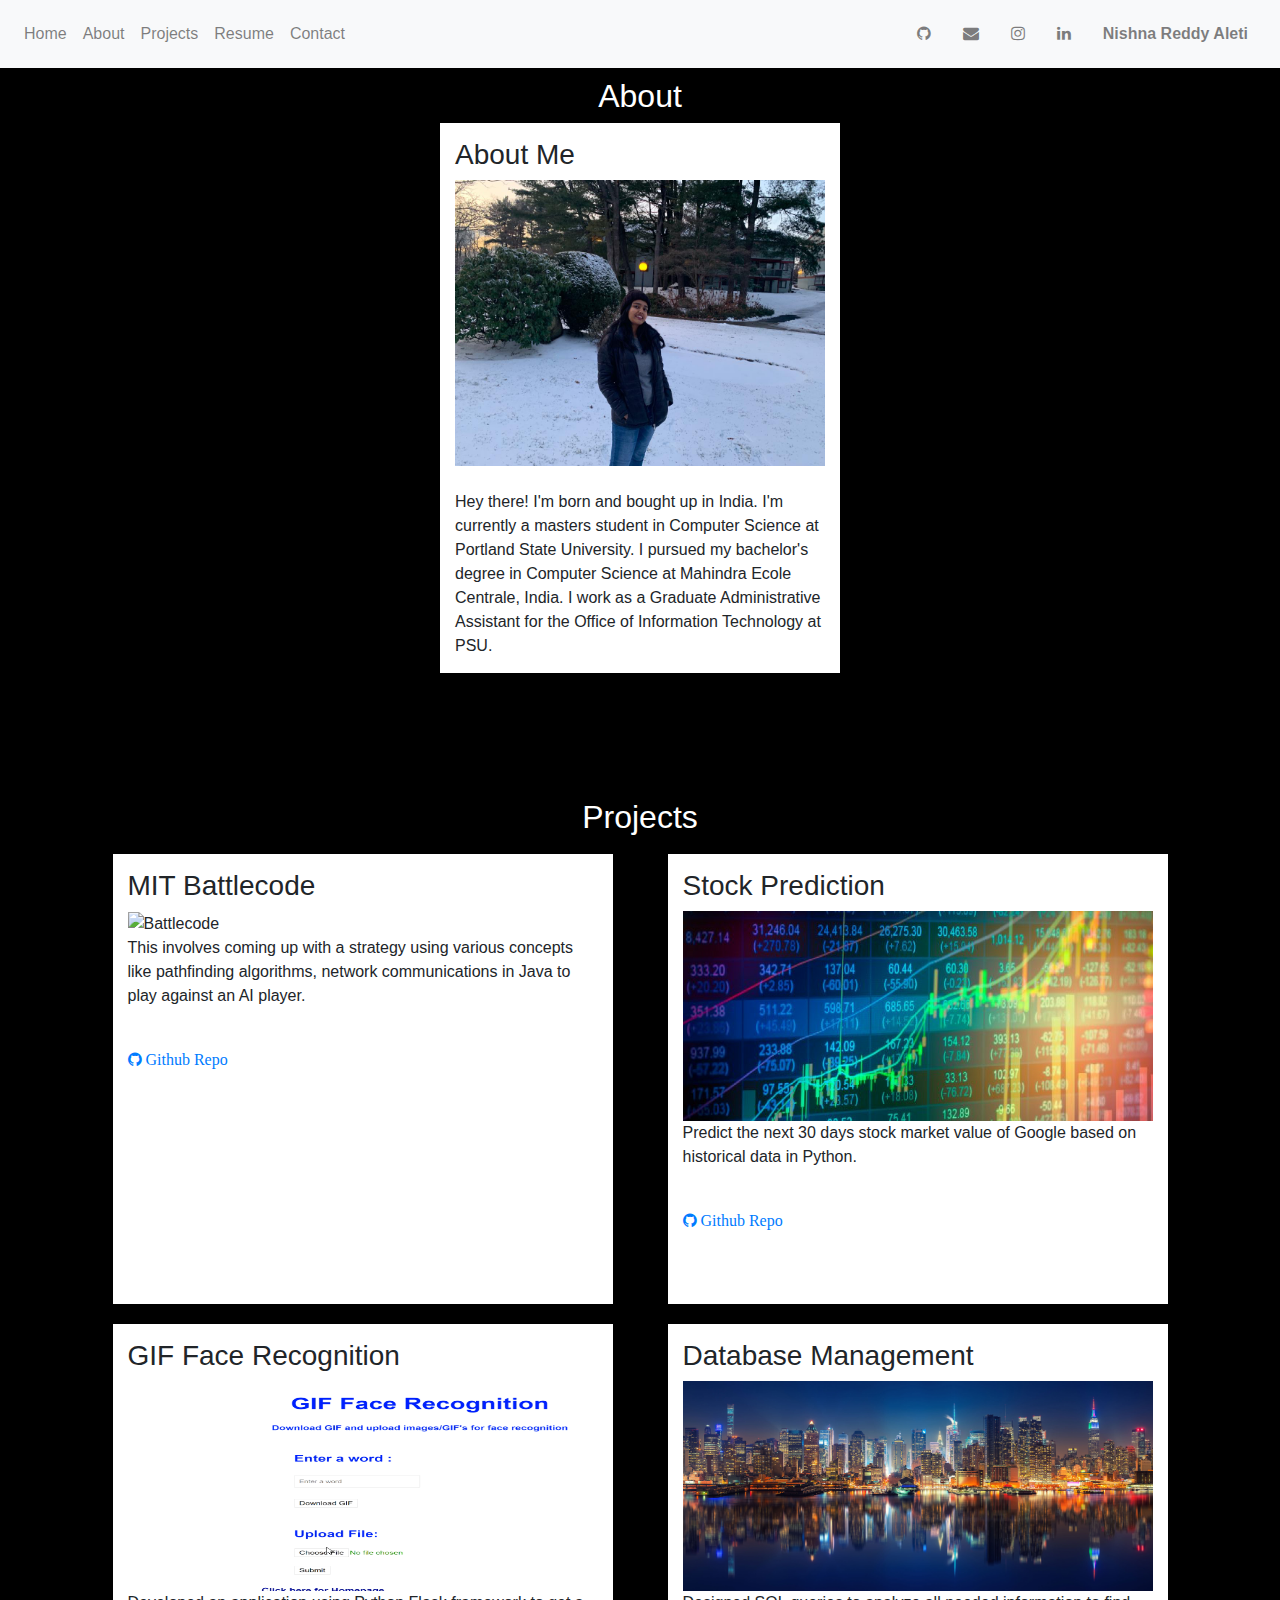
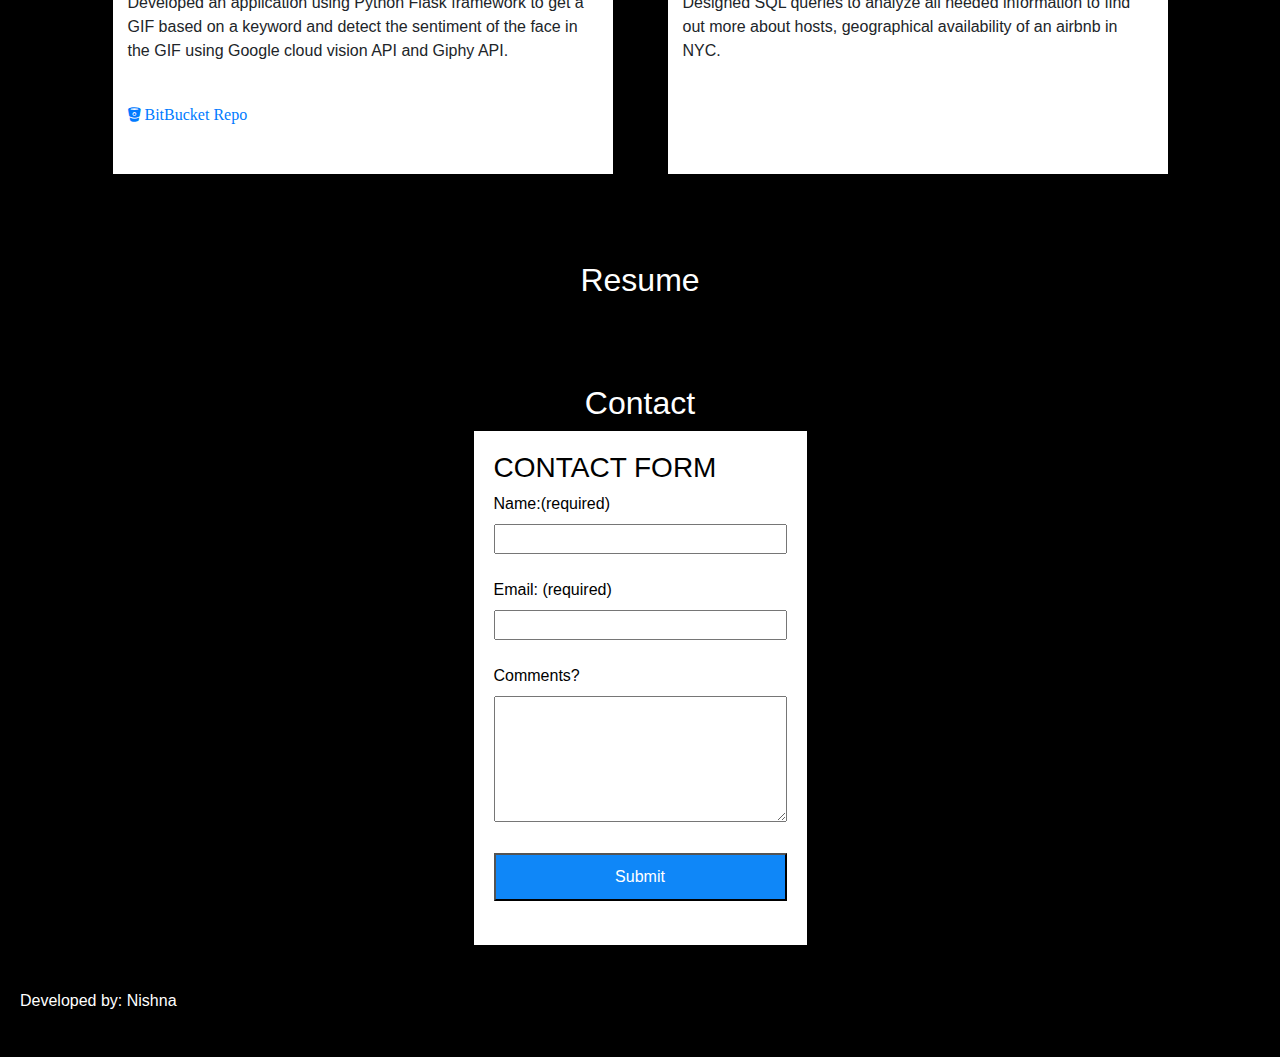
==== index.html @ 952e5ca3 "structuring the files" ====
<!DOCTYPE html>
<html lang="en">
  <head>
    <meta charset="UTF-8" />
    <meta name="viewport" content="width=device-width, initial-scale=1.0" />
    <meta http-equiv="X-UA-Compatible" content="ie=edge" />
    <link
      rel="stylesheet"
      type="text/css"
      href="https://cdnjs.cloudflare.com/ajax/libs/twitter-bootstrap/4.4.1/css/bootstrap.min.css"
    />
    <title>Portfolio</title>
    <link rel="stylesheet" href="portfolio.css" />
    <link rel="stylesheet" href="https://maxcdn.bootstrapcdn.com/font-awesome/4.7.0/css/font-awesome.min.css">
  </head>
    <body id='home'>
        <!-- <header>
            
            <ul>
            <li class='navbar-text'>Nishna Reddy Aleti</li>
            <li class='nav-item'><a href="#home">Home</a></li>
            <li class='nav-item'><a href="#about-title">About</a></li>
            <li class='nav-item'><a href="#projects-title">Projects</a></li>
            <li class='nav-item'><a href="#contact-form-title">Contact</a></li>
            </ul>
            <ul class="navbar-nav nav-flex-icons">
                <li class="nav-item">
                    <a class="nav-link px-2" href="mailto:aleti@pdx.edu">
                        <span class="fa fa-envelope"></span>
                    </a>
                </li>
            </ul>
        </header> -->
        <nav class="navbar fixed-top navbar-expand-sm navbar-light bg-light">
            <ul class="navbar-nav mr-auto">
                <li class="nav-item">
                <a class="nav-link" href="#home">Home</a>
                </li>
                <li class="nav-item">
                <a class="nav-link" href="#about-title">About</a>
                </li>
                <li class="nav-item">
                <a class="nav-link" href="#projects-title">Projects</a>
                </li> 
                <li class="nav-item">
                <a class="nav-link" href="#resume">Resume</a>
                </li> 
                <li class="nav-item">
                <a class="nav-link" href="#contact-form-title">Contact</a>
                </li> 
            </ul>
            <ul class="navbar-nav nav-flex-icons">
                <li class="nav-item">
                    <a class="nav-link px-3" href="https://github.com/nishnareddy1/">
                        <span class="fa fa-github"></span>
                    </a>
                </li>
            </ul>
            <ul class="navbar-nav nav-flex-icons">
                <li class="nav-item">
                    <a class="nav-link px-3" href="mailto:aleti@pdx.edu">
                        <span class="fa fa-envelope"></span>
                    </a>
                </li>
            </ul>
            <ul class="navbar-nav nav-flex-icons">
                <li class="nav-item">
                    <a class="nav-link px-3" href="https://instagram.com/nishna.reddy">
                        <span class="fa fa-instagram"></span>
                    </a>
                </li>
            </ul>
            <ul class="navbar-nav nav-flex-icons">
                <li class="nav-item">
                    <a class="nav-link px-3" href="https://www.linkedin.com/in/nishna-reddy/">
                        <span class="fa fa-linkedin"></span>
                    </a>
                </li>
            </ul>
            <span class="navbar-text">Nishna Reddy Aleti</span> 
        </nav>
        <h2 id='about-title'><br><br>About</h2>
        <section class='container' id='about'>        
            <div class='aboutme'>
                <h3>About Me</h3>
                <img src='images/nishna pic.jpeg' alt='Me'><br><br>
              <p>Hey there! I'm born and bought up in India. I'm currently a masters student in Computer Science at Portland State University. I pursued my bachelor's degree in Computer Science at Mahindra Ecole Centrale, India. I work as a Graduate Administrative Assistant for the Office of Information Technology at PSU.</p>
            </div> 
        </section>
        <br><br>
    <h2 id='projects-title'><br><br>Projects</h2>
    <section class='container' id='projects'>
      <div class='project-item'>
        <h3 id='project-item-title'>MIT Battlecode</h3>
        <img src="images/battlecode.PNG" alt='Battlecode'><br>
        <p id='project-item-text'> 
          This involves coming up with a strategy using various concepts like pathfinding algorithms, network communications in Java to play against an AI player.
        </p> 
        <br>
        <a class='fa fa-github' href="https://github.com/nishnareddy1/cs554_battle_code"> Github Repo</a>
        
        
      </div>
      <div class='project-item'>
        <h3 id='project-item-title'>Stock Prediction</h3>
        <img src="images/stockPrediction.png" alt='stock Prediction'><br>
        <p id='project-item-text'>
          Predict the next 30 days stock market value of Google based on historical data in Python.
        </p><br>
        <a class='fa fa-github' href="https://github.com/nishnareddy1/stock_prediction"> Github Repo</a>
      </div>
      <div class='project-item'>
        <h3 id='project-item-title'>GIF Face Recognition</h3>
        <img src="images/gif-facerecognition.PNG" alt='GIF Face Recognition app'><br>
        <p id='project-item-text'>
            Developed an application using Python Flask framework to get a GIF based on a keyword and detect the sentiment of the face in the GIF using Google cloud vision API and Giphy API.
        </p>
        <br>
        <a class='fa fa-bitbucket' href="https://bitbucket.org/aleti/cs430-nishna-aleti/src/master/final/"> BitBucket Repo</a>
      </div>
        
      <div class='project-item'> 
        <h3 id='project-item-title'>Database Management </h3> 
        <img src="images/databaseManagement.jpg" alt='photo of NYC'><br>  
        <p id='project-item-text'>
          Designed SQL queries to analyze all needed information to find out more about hosts, geographical availability of an airbnb in NYC.
        </p>
        </div>
    </section>
    <h2 id='resume-title'><br><br>Resume</h2>
    <section class='container' id='resume'>

    </section>
    <h2 id='contact-form-title'><br><br>Contact</h2>
    <section class="container" id="Contact">
      <form>
        <h3>CONTACT FORM</h3>
        <label for='text'>Name:<span>(required)</span></label><br>
        <input type='text' id='name' name='name' required/><br><br>
        <label for='email'>Email: <span>(required)</span></label><br>
        <input type='email' id='email' name='email' required/><br></br>
        <label for='text'>Comments?</label><br>
        <textarea type='text' id='comments' name='comments' cols="30" rows="5"></textarea><br><br>
        <input type='submit' value='Submit' /><br><br>
        
    </form>
    </section>
    <footer><br>
      Developed by: Nishna
    </footer><br>
    </body>
</html>
---- portfolio.css ----
body{
    /* background-image: url(background.jpg);
    background-position: center center;
    background-attachment: fixed;
    background-size: cover; */
    background-color: black;
    margin:0; 
    font-family: 'Gill Sans', 'Gill Sans MT', Calibri, 'Trebuchet MS', sans-serif;
}
li a {
    display: block;
    color: black;
    text-align: center;
    text-decoration: none;
  }
  
li a:hover{
    color: black;
    font-weight: bolder;
  }
li a:active{
    color:black;
    font-weight: bolder;
  }
/* 
.nav-item {
    float: right;
  }
  
*/
.navbar-text{
    padding: 14px 16px;
    font-weight: bolder;
    color:black;
} 
.container{
    display: flex;
    justify-content: space-around;
    flex-wrap: wrap;
}
.aboutme{
    width: 400px;
    height:550px;
    padding: 15px;
    background-color: white;
}
.project-item {
    width: 500px;
    height: 450px;
    margin: 10px;
    background-color: white;
    padding:15px;
}
.project-item img{
    height: 50%;
    width:100%;
}
.aboutme img{
    height: 55%;
    width:100%;
}

h2{
    color: white;
    text-align: center;
}
footer{
    color:white;
    padding: 20px;
}
form{
    background-color: white;
    color: black;
    padding: 20px;
    width: 30%;
    margin: 0 auto;
    text-align: left;
  }
form input[type=submit] {
    background-color: rgb(15, 135, 248);
    color: white;
    width: 100%;
    padding: 10px;
  }
  form input[type=submit]:hover{
    background-color:rgb(24, 104, 209);
    color: white;
  }
  form input[type="text"]{
    width: 100%;
    padding:1px;
  }
  form input[type="email"]{
    width: 100%;
    padding:1px;
  }
  form textarea{
    width: 100%;
  }
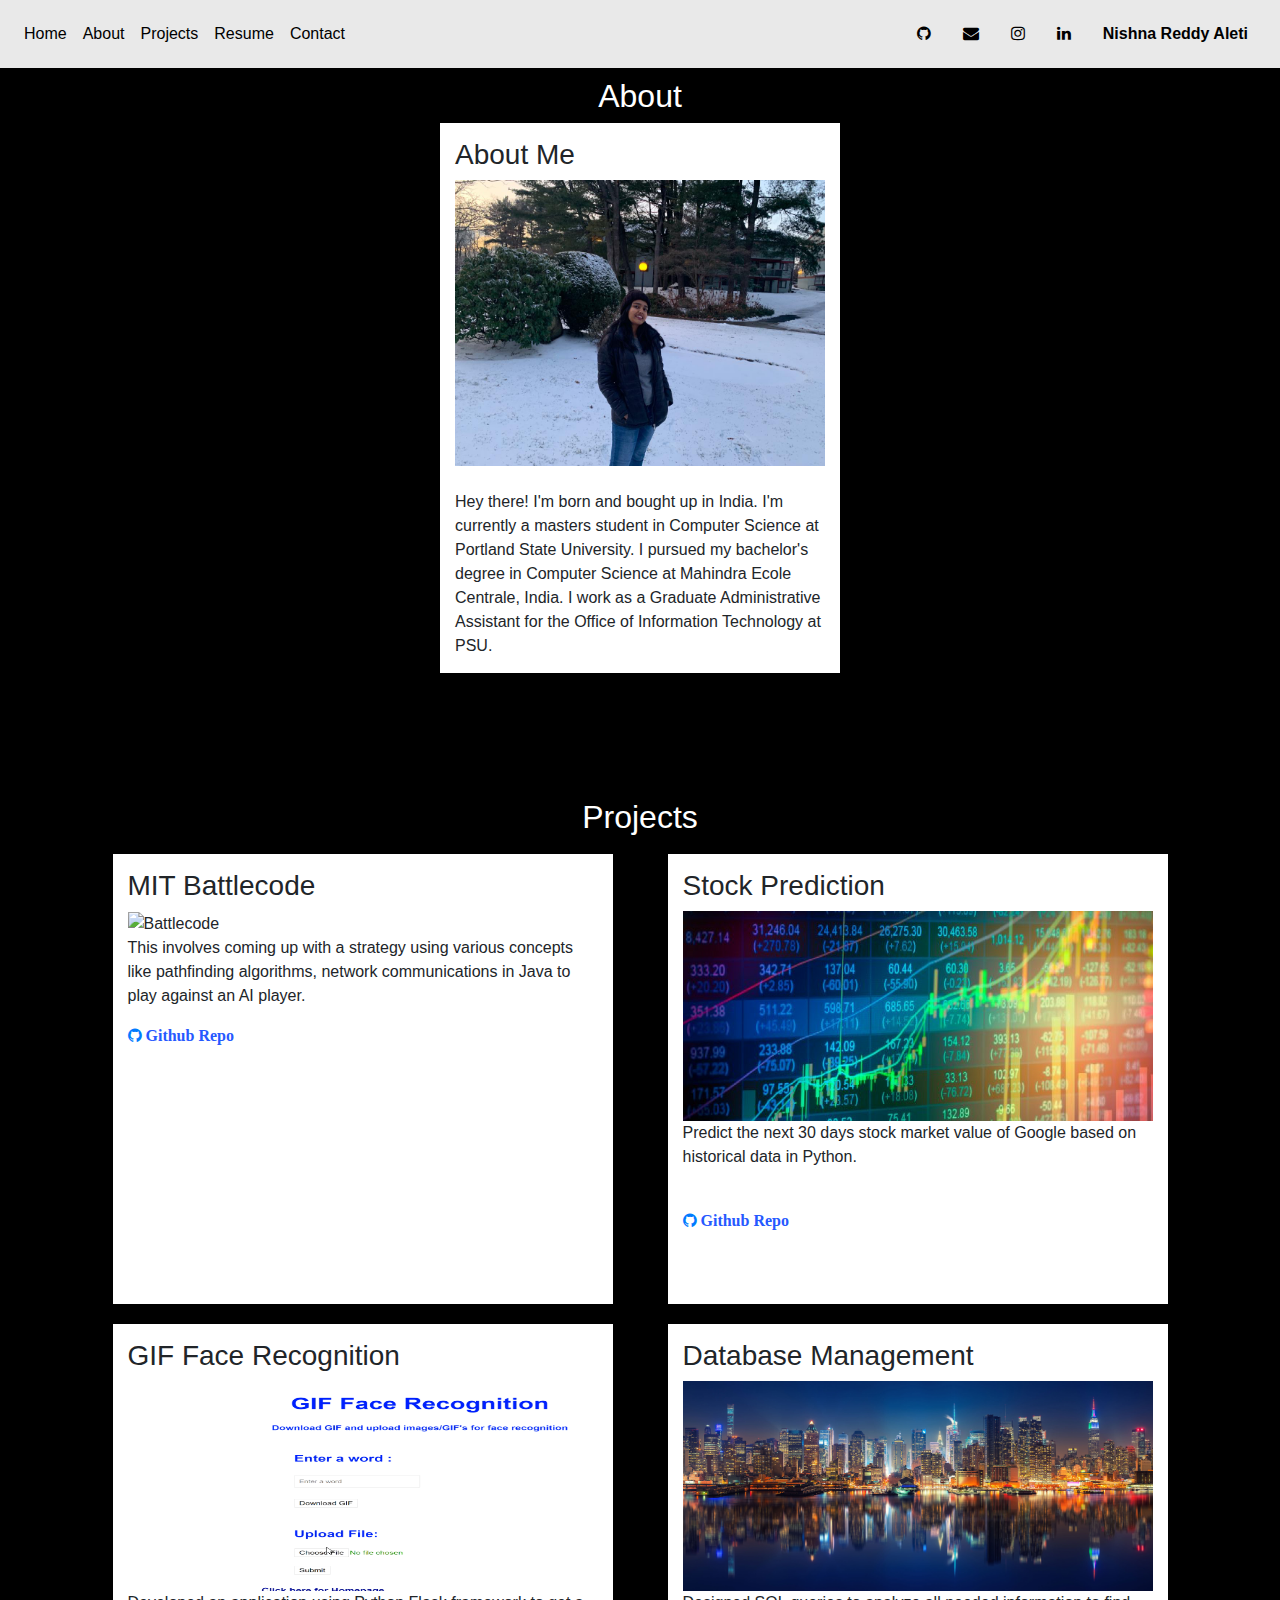
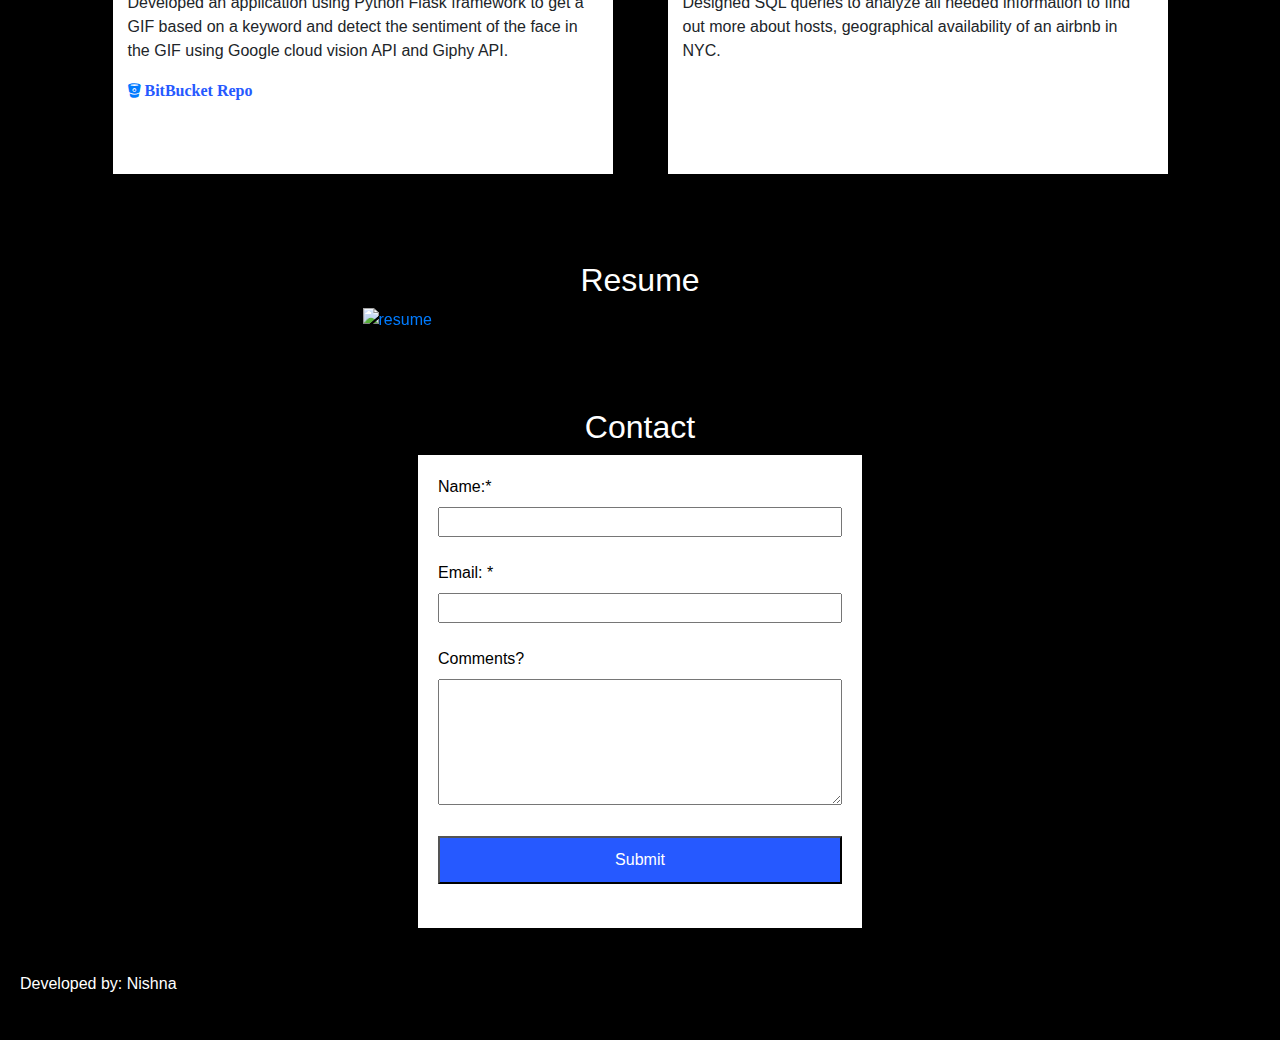
==== commit 1b54e6ba: "final changes" ====
--- a/index.html
+++ b/index.html
@@ -14,24 +14,7 @@
     <link rel="stylesheet" href="https://maxcdn.bootstrapcdn.com/font-awesome/4.7.0/css/font-awesome.min.css">
   </head>
     <body id='home'>
-        <!-- <header>
-            
-            <ul>
-            <li class='navbar-text'>Nishna Reddy Aleti</li>
-            <li class='nav-item'><a href="#home">Home</a></li>
-            <li class='nav-item'><a href="#about-title">About</a></li>
-            <li class='nav-item'><a href="#projects-title">Projects</a></li>
-            <li class='nav-item'><a href="#contact-form-title">Contact</a></li>
-            </ul>
-            <ul class="navbar-nav nav-flex-icons">
-                <li class="nav-item">
-                    <a class="nav-link px-2" href="mailto:aleti@pdx.edu">
-                        <span class="fa fa-envelope"></span>
-                    </a>
-                </li>
-            </ul>
-        </header> -->
-        <nav class="navbar fixed-top navbar-expand-sm navbar-light bg-light">
+        <nav class="navbar fixed-top navbar-expand-sm">
             <ul class="navbar-nav mr-auto">
                 <li class="nav-item">
                 <a class="nav-link" href="#home">Home</a>
@@ -43,7 +26,7 @@
                 <a class="nav-link" href="#projects-title">Projects</a>
                 </li> 
                 <li class="nav-item">
-                <a class="nav-link" href="#resume">Resume</a>
+                <a class="nav-link" href="#resume-title">Resume</a>
                 </li> 
                 <li class="nav-item">
                 <a class="nav-link" href="#contact-form-title">Contact</a>
@@ -51,28 +34,28 @@
             </ul>
             <ul class="navbar-nav nav-flex-icons">
                 <li class="nav-item">
-                    <a class="nav-link px-3" href="https://github.com/nishnareddy1/">
+                    <a class="nav-link px-3" href="https://github.com/nishnareddy1/" target="_blank" rel="noopener" aria-label="link to nishna's github account">
                         <span class="fa fa-github"></span>
                     </a>
                 </li>
             </ul>
             <ul class="navbar-nav nav-flex-icons">
                 <li class="nav-item">
-                    <a class="nav-link px-3" href="mailto:aleti@pdx.edu">
+                    <a class="nav-link px-3" href="mailto:aleti@pdx.edu" target="_blank" rel="noopener" aria-label="link to mail nishna">
                         <span class="fa fa-envelope"></span>
                     </a>
                 </li>
             </ul>
             <ul class="navbar-nav nav-flex-icons">
                 <li class="nav-item">
-                    <a class="nav-link px-3" href="https://instagram.com/nishna.reddy">
+                    <a class="nav-link px-3" href="https://instagram.com/nishna.reddy" target="_blank" rel="noopener" aria-label="link to nishna's instagram account">
                         <span class="fa fa-instagram"></span>
                     </a>
                 </li>
             </ul>
             <ul class="navbar-nav nav-flex-icons">
                 <li class="nav-item">
-                    <a class="nav-link px-3" href="https://www.linkedin.com/in/nishna-reddy/">
+                    <a class="nav-link px-3" href="https://www.linkedin.com/in/nishna-reddy/" target="_blank" rel="noopener" aria-label="link to nishna's linkedin account">  
                         <span class="fa fa-linkedin"></span>
                     </a>
                 </li>
@@ -91,58 +74,60 @@
     <h2 id='projects-title'><br><br>Projects</h2>
     <section class='container' id='projects'>
       <div class='project-item'>
-        <h3 id='project-item-title'>MIT Battlecode</h3>
+        <h3 id='project-item-1'>MIT Battlecode</h3>
         <img src="images/battlecode.PNG" alt='Battlecode'><br>
-        <p id='project-item-text'> 
+        <p> 
           This involves coming up with a strategy using various concepts like pathfinding algorithms, network communications in Java to play against an AI player.
         </p> 
-        <br>
-        <a class='fa fa-github' href="https://github.com/nishnareddy1/cs554_battle_code"> Github Repo</a>
-        
-        
+          <a class='fa fa-github' href="https://github.com/nishnareddy1/cs554_battle_code" target="_blank" rel="noopener"><span class='repo-link'> Github Repo</span></a>
       </div>
       <div class='project-item'>
-        <h3 id='project-item-title'>Stock Prediction</h3>
+        <h3 id='project-item-2'>Stock Prediction</h3>
         <img src="images/stockPrediction.png" alt='stock Prediction'><br>
-        <p id='project-item-text'>
+        <p>
           Predict the next 30 days stock market value of Google based on historical data in Python.
         </p><br>
-        <a class='fa fa-github' href="https://github.com/nishnareddy1/stock_prediction"> Github Repo</a>
+        <a class='fa fa-github' href="https://github.com/nishnareddy1/stock_prediction" target="_blank" rel="noopener"><span class='repo-link'> Github Repo</span></a>
       </div>
       <div class='project-item'>
-        <h3 id='project-item-title'>GIF Face Recognition</h3>
+        <h3 id='project-item-3'>GIF Face Recognition</h3>
         <img src="images/gif-facerecognition.PNG" alt='GIF Face Recognition app'><br>
-        <p id='project-item-text'>
+        <p>
             Developed an application using Python Flask framework to get a GIF based on a keyword and detect the sentiment of the face in the GIF using Google cloud vision API and Giphy API.
         </p>
-        <br>
-        <a class='fa fa-bitbucket' href="https://bitbucket.org/aleti/cs430-nishna-aleti/src/master/final/"> BitBucket Repo</a>
+        <a class='fa fa-bitbucket' href="https://bitbucket.org/aleti/cs430-nishna-aleti/src/master/final/" target="_blank" rel="noopener"><span class='repo-link'> BitBucket Repo</span></a>
       </div>
+      
         
       <div class='project-item'> 
-        <h3 id='project-item-title'>Database Management </h3> 
+        <h3 id='project-item-4'>Database Management </h3> 
         <img src="images/databaseManagement.jpg" alt='photo of NYC'><br>  
-        <p id='project-item-text'>
+        <p>
           Designed SQL queries to analyze all needed information to find out more about hosts, geographical availability of an airbnb in NYC.
         </p>
         </div>
     </section>
     <h2 id='resume-title'><br><br>Resume</h2>
     <section class='container' id='resume'>
-
+      <div class='resume'>
+      <a href="resumepdf.pdf" target="_blank">
+        <img class='img' src='images/resume.PNG' alt='resume'>
+        <div class='overlay'>
+          <div class="view-text">Click to view</div>
+        </div>
+      </a>
+    </div>
     </section>
     <h2 id='contact-form-title'><br><br>Contact</h2>
     <section class="container" id="Contact">
       <form>
-        <h3>CONTACT FORM</h3>
-        <label for='text'>Name:<span>(required)</span></label><br>
+        <label for='name'>Name:<span>*</span></label><br>
         <input type='text' id='name' name='name' required/><br><br>
-        <label for='email'>Email: <span>(required)</span></label><br>
+        <label for='email'>Email: <span>*</span></label><br>
         <input type='email' id='email' name='email' required/><br></br>
-        <label for='text'>Comments?</label><br>
+        <label for='comments'>Comments?</label><br>
         <textarea type='text' id='comments' name='comments' cols="30" rows="5"></textarea><br><br>
-        <input type='submit' value='Submit' /><br><br>
-        
+        <input type='submit' value='Submit' /><br><br>     
     </form>
     </section>
     <footer><br>
--- a/portfolio.css
+++ b/portfolio.css
@@ -1,99 +1,128 @@
 body{
-    /* background-image: url(background.jpg);
-    background-position: center center;
-    background-attachment: fixed;
-    background-size: cover; */
-    background-color: black;
-    margin:0; 
-    font-family: 'Gill Sans', 'Gill Sans MT', Calibri, 'Trebuchet MS', sans-serif;
+  background-color: black;
+  margin:0; 
+  font-family: 'Gill Sans', 'Gill Sans MT', Calibri, 'Trebuchet MS', sans-serif;
 }
 li a {
-    display: block;
-    color: black;
-    text-align: center;
-    text-decoration: none;
-  }
-  
+  display: block;
+  color: black;
+  text-align: center;
+  text-decoration: none;
+} 
 li a:hover{
-    color: black;
-    font-weight: bolder;
-  }
+  color: black;
+  font-weight: bolder;
+}
 li a:active{
-    color:black;
-    font-weight: bolder;
-  }
-/* 
-.nav-item {
-    float: right;
-  }
-  
-*/
+  color:black;
+  font-weight: bolder;
+}
+.navbar{
+  background-color: rgb(233, 233, 233);
+}
 .navbar-text{
-    padding: 14px 16px;
-    font-weight: bolder;
-    color:black;
+  padding: 14px 16px;
+  font-weight: bolder;
+  color:black;
 } 
 .container{
-    display: flex;
-    justify-content: space-around;
-    flex-wrap: wrap;
+  display: flex;
+  justify-content: space-around;
+  flex-wrap: wrap;
 }
 .aboutme{
-    width: 400px;
-    height:550px;
-    padding: 15px;
-    background-color: white;
+  width: 400px;
+  height:550px;
+  padding: 15px;
+  background-color: white;
 }
 .project-item {
-    width: 500px;
-    height: 450px;
-    margin: 10px;
-    background-color: white;
-    padding:15px;
+  width: 500px;
+  height: 450px;
+  margin: 10px;
+  background-color: white;
+  padding:15px;
+}
+.img {
+  opacity: 1;
+  display: block;
+  width: 100%;
+  height: auto;
+  transition: .5s ease;
+  backface-visibility: hidden;
+}
+.resume {
+  position: relative;
+  width: 50%;
+}
+.overlay {
+  transition: .5s ease;
+  opacity: 0;
+  position: absolute;
+  top: 50%;
+  left: 50%;
+  transform: translate(-50%, -50%);
+  -ms-transform: translate(-50%, -50%)
+}
+.resume:hover .image {
+  opacity: 0.3;
+}
+.resume:hover .overlay {
+  opacity: 1;
+}
+.view-text {
+  background-color: rgb(38, 89, 255);
+  color: white;
+  font-size: 16px;
+  padding: 16px 32px;
 }
 .project-item img{
-    height: 50%;
-    width:100%;
+  height: 50%;
+  width:100%;
 }
 .aboutme img{
-    height: 55%;
-    width:100%;
+  height: 55%;
+  width:100%;
 }
 
 h2{
-    color: white;
-    text-align: center;
+  color: white;
+  text-align: center;
 }
 footer{
-    color:white;
-    padding: 20px;
+  color:white;
+  padding: 20px;
 }
 form{
-    background-color: white;
-    color: black;
-    padding: 20px;
-    width: 30%;
-    margin: 0 auto;
-    text-align: left;
-  }
+  background-color: white;
+  color: black;
+  padding: 20px;
+  width: 40%;
+  margin: 0 auto;
+  text-align: left;
+}
 form input[type=submit] {
-    background-color: rgb(15, 135, 248);
+    background-color: rgb(38, 89, 255);
     color: white;
     width: 100%;
     padding: 10px;
-  }
-  form input[type=submit]:hover{
-    background-color:rgb(24, 104, 209);
-    color: white;
-  }
-  form input[type="text"]{
-    width: 100%;
-    padding:1px;
-  }
-  form input[type="email"]{
-    width: 100%;
-    padding:1px;
-  }
+}
+form input[type=submit]:hover{
+  background-color:rgb(0, 52, 119);
+  color: white;
+}
+form input[type="text"]{
+  width: 100%;
+  padding:1px;
+}
+form input[type="email"]{
+  width: 100%;
+  padding:1px;
+}
   form textarea{
-    width: 100%;
-  }+  width: 100%;
+}
+.repo-link {
+  color: rgb(38, 89, 255);
+  font-weight: bold;
+}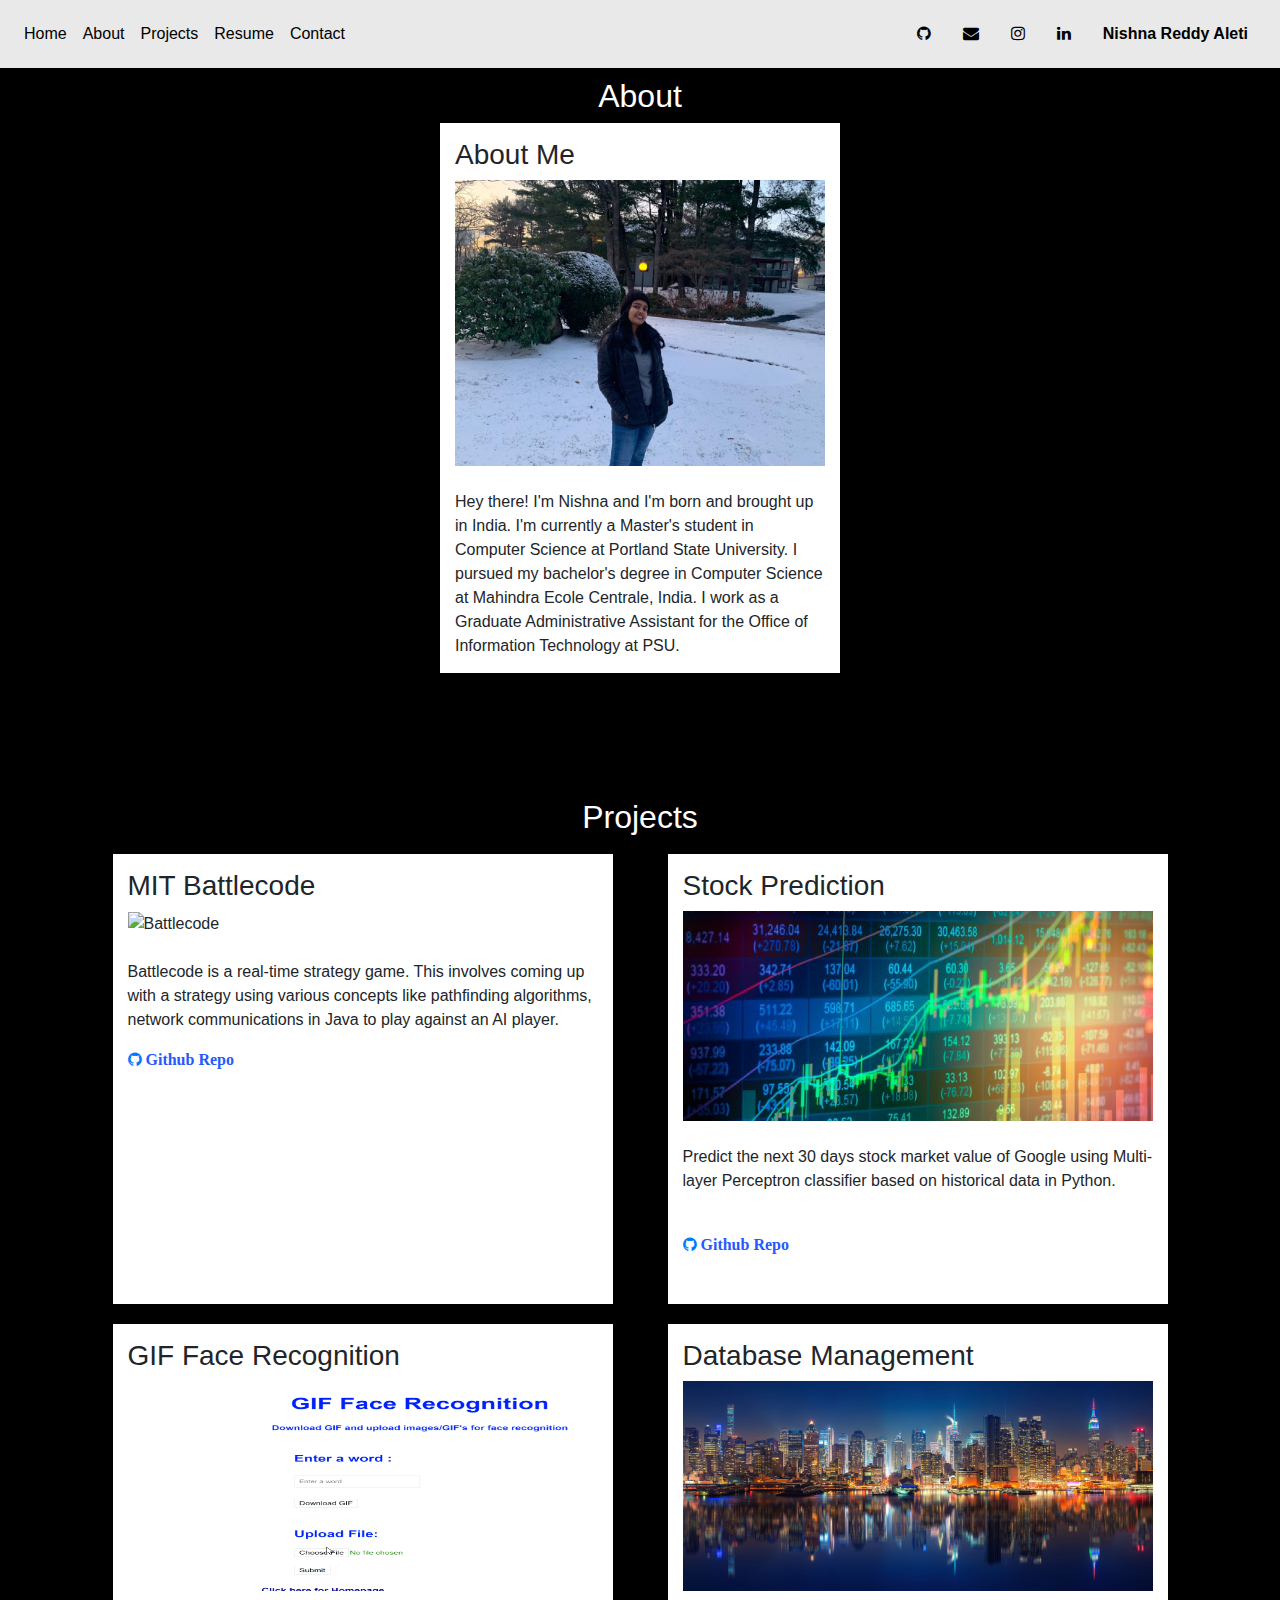
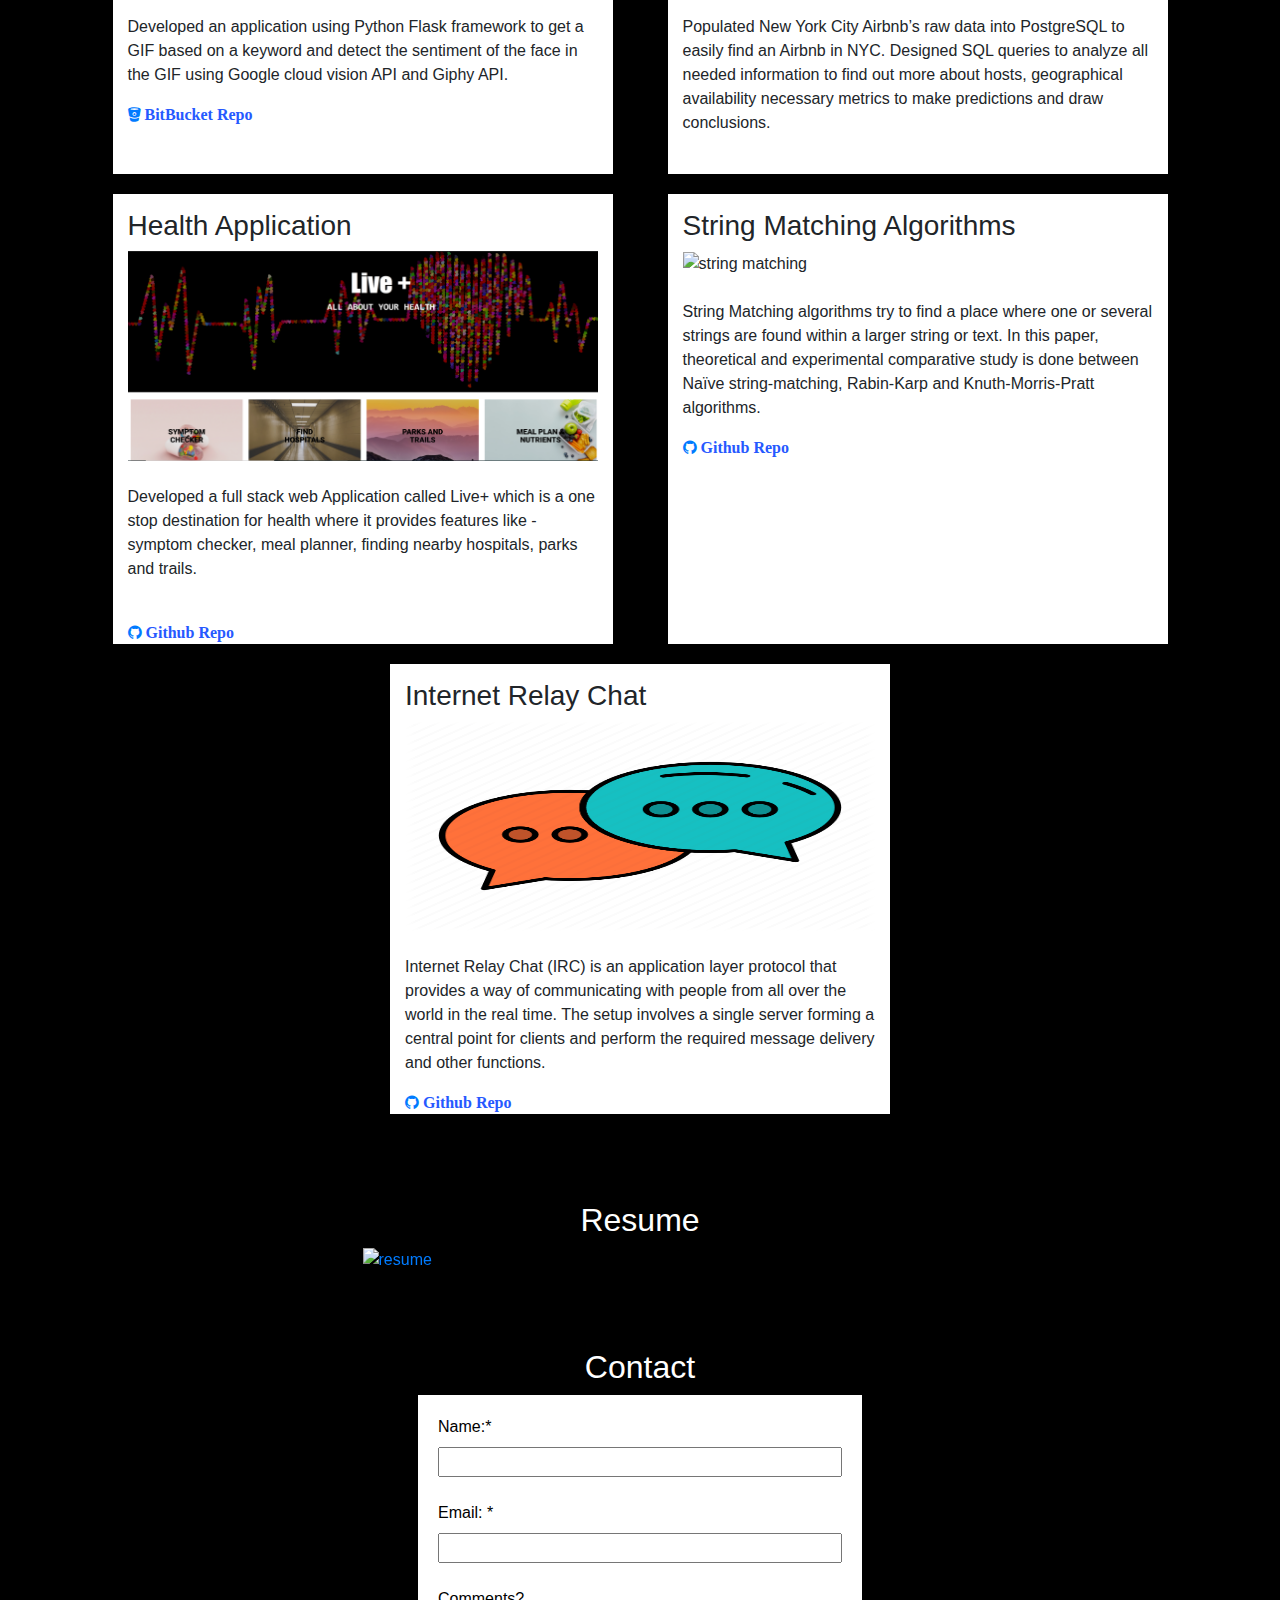
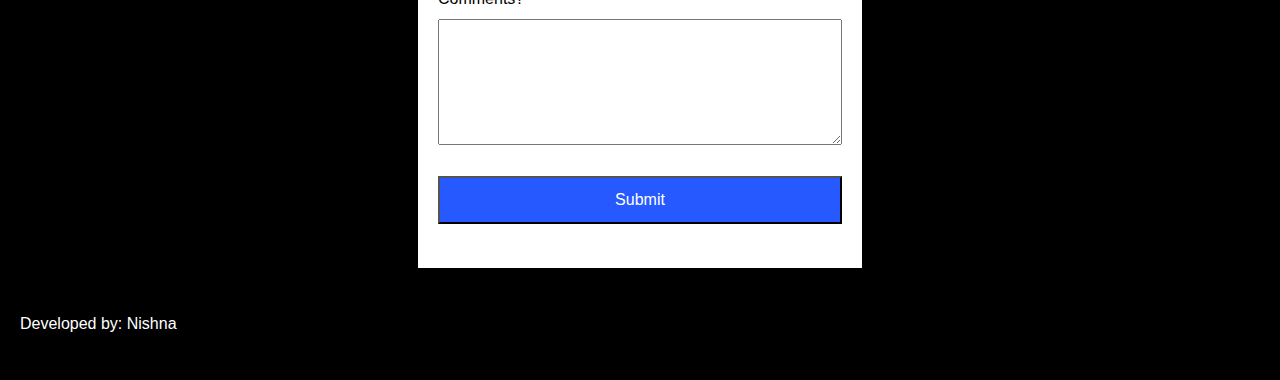
==== commit ee0169ca: "adding new projects" ====
--- a/index.html
+++ b/index.html
@@ -9,7 +9,7 @@
       type="text/css"
       href="https://cdnjs.cloudflare.com/ajax/libs/twitter-bootstrap/4.4.1/css/bootstrap.min.css"
     />
-    <title>Portfolio</title>
+    <title>Nishna's Portfolio</title>
     <link rel="stylesheet" href="portfolio.css" />
     <link rel="stylesheet" href="https://maxcdn.bootstrapcdn.com/font-awesome/4.7.0/css/font-awesome.min.css">
   </head>
@@ -17,19 +17,19 @@
         <nav class="navbar fixed-top navbar-expand-sm">
             <ul class="navbar-nav mr-auto">
                 <li class="nav-item">
-                <a class="nav-link" href="#home">Home</a>
-                </li>
-                <li class="nav-item">
-                <a class="nav-link" href="#about-title">About</a>
-                </li>
-                <li class="nav-item">
-                <a class="nav-link" href="#projects-title">Projects</a>
+                  <a class="nav-link" href="#home">Home</a>
+                </li>
+                <li class="nav-item">
+                  <a class="nav-link" href="#about-title">About</a>
+                </li>
+                <li class="nav-item">
+                  <a class="nav-link" href="#projects-title">Projects</a>
                 </li> 
                 <li class="nav-item">
-                <a class="nav-link" href="#resume-title">Resume</a>
+                  <a class="nav-link" href="#resume-title">Resume</a>
                 </li> 
                 <li class="nav-item">
-                <a class="nav-link" href="#contact-form-title">Contact</a>
+                  <a class="nav-link" href="#contact-form-title">Contact</a>
                 </li> 
             </ul>
             <ul class="navbar-nav nav-flex-icons">
@@ -48,14 +48,16 @@
             </ul>
             <ul class="navbar-nav nav-flex-icons">
                 <li class="nav-item">
-                    <a class="nav-link px-3" href="https://instagram.com/nishna.reddy" target="_blank" rel="noopener" aria-label="link to nishna's instagram account">
+                    <a class="nav-link px-3" href="https://instagram.com/nishna.reddy" 
+                    target="_blank" rel="noopener" aria-label="link to nishna's instagram account">
                         <span class="fa fa-instagram"></span>
                     </a>
                 </li>
             </ul>
             <ul class="navbar-nav nav-flex-icons">
                 <li class="nav-item">
-                    <a class="nav-link px-3" href="https://www.linkedin.com/in/nishna-reddy/" target="_blank" rel="noopener" aria-label="link to nishna's linkedin account">  
+                    <a class="nav-link px-3" href="https://www.linkedin.com/in/nishna-reddy/" 
+                    target="_blank" rel="noopener" aria-label="link to nishna's linkedin account">  
                         <span class="fa fa-linkedin"></span>
                     </a>
                 </li>
@@ -67,7 +69,13 @@
             <div class='aboutme'>
                 <h3>About Me</h3>
                 <img src='images/nishna pic.jpeg' alt='Me'><br><br>
-              <p>Hey there! I'm born and bought up in India. I'm currently a masters student in Computer Science at Portland State University. I pursued my bachelor's degree in Computer Science at Mahindra Ecole Centrale, India. I work as a Graduate Administrative Assistant for the Office of Information Technology at PSU.</p>
+              <p>
+                Hey there! I'm Nishna and I'm born and brought up in India. 
+                I'm currently a Master's student in Computer Science at Portland 
+                State University. I pursued my bachelor's degree in Computer Science at 
+                Mahindra Ecole Centrale, India. I work as a Graduate Administrative 
+                Assistant for the Office of Information Technology at PSU.
+              </p>
             </div> 
         </section>
         <br><br>
@@ -75,42 +83,99 @@
     <section class='container' id='projects'>
       <div class='project-item'>
         <h3 id='project-item-1'>MIT Battlecode</h3>
-        <img src="images/battlecode.PNG" alt='Battlecode'><br>
+        <img src="images/battlecode.PNG" alt='Battlecode'><br><br>
         <p> 
-          This involves coming up with a strategy using various concepts like pathfinding algorithms, network communications in Java to play against an AI player.
+          Battlecode is a real-time strategy game. This involves coming up 
+          with a strategy using various concepts like pathfinding algorithms, 
+          network communications in Java to play against an AI player.
         </p> 
-          <a class='fa fa-github' href="https://github.com/nishnareddy1/cs554_battle_code" target="_blank" rel="noopener"><span class='repo-link'> Github Repo</span></a>
-      </div>
+          <a class='fa fa-github' href="https://github.com/nishnareddy1/cs554_battle_code" 
+          target="_blank" rel="noopener"><span class='repo-link'> Github Repo</span></a>
+      </div>
+
+
       <div class='project-item'>
         <h3 id='project-item-2'>Stock Prediction</h3>
-        <img src="images/stockPrediction.png" alt='stock Prediction'><br>
-        <p>
-          Predict the next 30 days stock market value of Google based on historical data in Python.
+        <img src="images/stockPrediction.png" alt='stock Prediction'><br><br>
+        <p>
+          Predict the next 30 days stock market value of Google using 
+          Multi-layer Perceptron classifier based on historical data in Python.
         </p><br>
-        <a class='fa fa-github' href="https://github.com/nishnareddy1/stock_prediction" target="_blank" rel="noopener"><span class='repo-link'> Github Repo</span></a>
-      </div>
+        <a class='fa fa-github' href="https://github.com/nishnareddy1/stock_prediction" 
+        target="_blank" rel="noopener"><span class='repo-link'> Github Repo</span></a>
+      </div>
+
+
       <div class='project-item'>
         <h3 id='project-item-3'>GIF Face Recognition</h3>
-        <img src="images/gif-facerecognition.PNG" alt='GIF Face Recognition app'><br>
-        <p>
-            Developed an application using Python Flask framework to get a GIF based on a keyword and detect the sentiment of the face in the GIF using Google cloud vision API and Giphy API.
-        </p>
-        <a class='fa fa-bitbucket' href="https://bitbucket.org/aleti/cs430-nishna-aleti/src/master/final/" target="_blank" rel="noopener"><span class='repo-link'> BitBucket Repo</span></a>
+        <img src="images/gif-facerecognition.PNG" alt='GIF Face Recognition app'><br><br>
+        <p>
+            Developed an application using Python Flask framework to get a GIF 
+            based on a keyword and detect the sentiment of the face in the GIF 
+            using Google cloud vision API and Giphy API.
+        </p>
+        <a class='fa fa-bitbucket' href="https://bitbucket.org/aleti/cs430-nishna-aleti/src/master/final/" 
+        target="_blank" rel="noopener"><span class='repo-link'> BitBucket Repo</span></a>
       </div>
       
         
       <div class='project-item'> 
         <h3 id='project-item-4'>Database Management </h3> 
-        <img src="images/databaseManagement.jpg" alt='photo of NYC'><br>  
-        <p>
-          Designed SQL queries to analyze all needed information to find out more about hosts, geographical availability of an airbnb in NYC.
-        </p>
-        </div>
+        <img src="images/databaseManagement.jpg" alt='photo of NYC'><br><br>
+        <p>
+          Populated New York City Airbnb’s raw data into PostgreSQL 
+          to easily find an Airbnb in NYC. Designed SQL queries to analyze 
+          all needed information to find out more about hosts, geographical 
+          availability necessary metrics to make predictions and draw conclusions.
+        </p>
+      </div>
+
+
+      <div class='project-item'> 
+        <h3 id='project-item-5'>Health Application </h3> 
+        <img src="images/live+.PNG" alt='Live+'><br><br>
+        <p>
+          Developed a full stack web Application called Live+ which is a 
+          one stop destination for health where it provides features like - 
+          symptom checker, meal planner, finding nearby hospitals, parks and trails.
+        </p><br>
+        <a class='fa fa-github' href="https://github.com/Sukanya-Kothapally/FullStack-Project" 
+        target="_blank" rel="noopener"><span class='repo-link'> Github Repo</span></a>
+      </div>
+
+
+      <div class='project-item'> 
+        <h3 id='project-item-6'>String Matching Algorithms</h3> 
+        <img src="images/string-matching.jpg" alt='string matching'><br><br>
+        <p>
+          String Matching algorithms try to find a place where one or 
+          several strings are found within a larger string or text. 
+          In this paper, theoretical and experimental comparative study is done 
+          between Naïve string-matching, Rabin-Karp and Knuth-Morris-Pratt algorithms.
+        </p>
+        <a class='fa fa-github' href="https://github.com/nishnareddy1/StringMatching" 
+        target="_blank" rel="noopener"><span class='repo-link'> Github Repo</span></a>
+      </div>
+
+
+      <div class='project-item'> 
+        <h3 id='project-item-7'>Internet Relay Chat</h3> 
+        <img src="images/irc.png" alt='Internet relay chat'><br><br>
+        <p>
+          Internet Relay Chat (IRC) is an application layer protocol that 
+          provides a way of communicating with people from all over the world in 
+          the real time. The setup involves a single server forming a central point 
+          for clients and perform the required message delivery and other functions.
+        </p>
+        <a class='fa fa-github' href="https://github.com/sowmya-indukuri/IP-IRC-Project" 
+        target="_blank" rel="noopener"><span class='repo-link'> Github Repo</span></a>
+      </div>
     </section>
+
     <h2 id='resume-title'><br><br>Resume</h2>
     <section class='container' id='resume'>
       <div class='resume'>
-      <a href="resumepdf.pdf" target="_blank">
+      <a href="resume..pdf" target="_blank">
         <img class='img' src='images/resume.PNG' alt='resume'>
         <div class='overlay'>
           <div class="view-text">Click to view</div>
@@ -120,7 +185,7 @@
     </section>
     <h2 id='contact-form-title'><br><br>Contact</h2>
     <section class="container" id="Contact">
-      <form>
+      <form action="mailto:nishnareddyaleti@gmail.com" method="post" enctype="text/plain">
         <label for='name'>Name:<span>*</span></label><br>
         <input type='text' id='name' name='name' required/><br><br>
         <label for='email'>Email: <span>*</span></label><br>
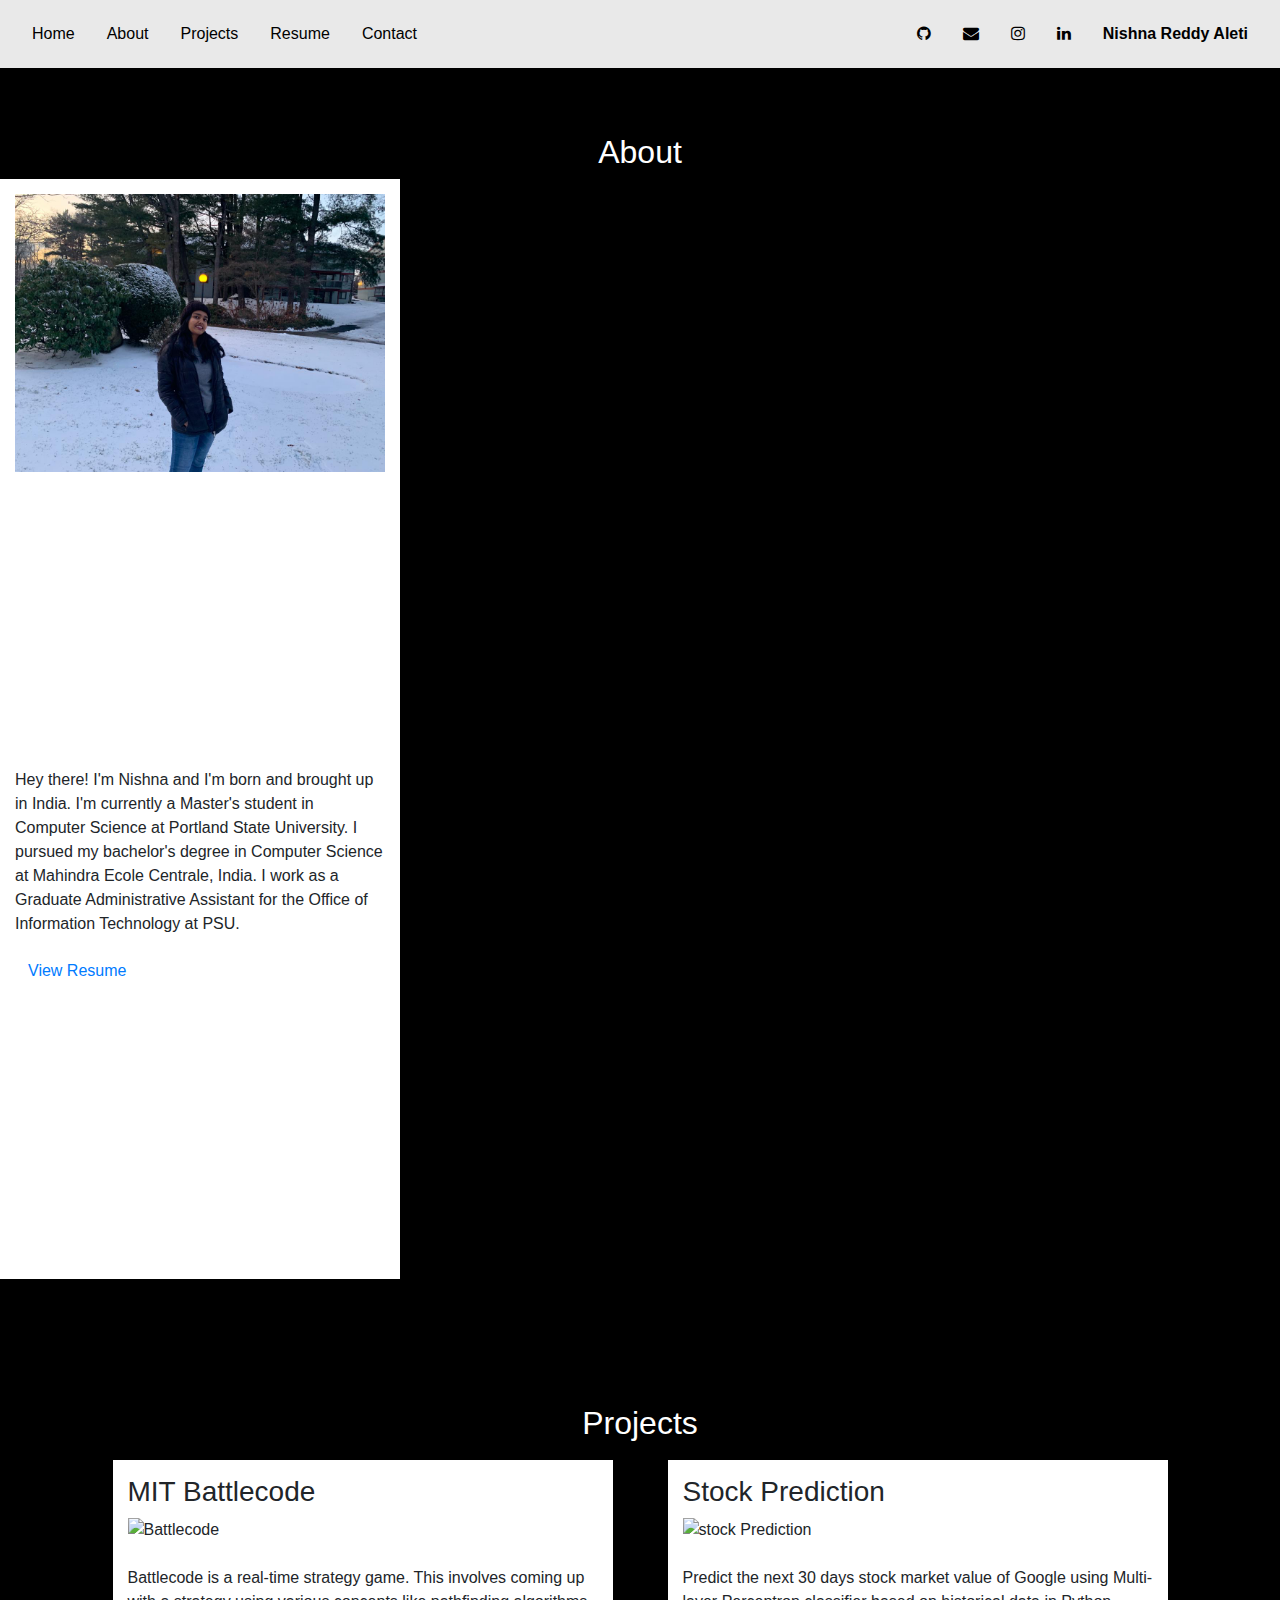
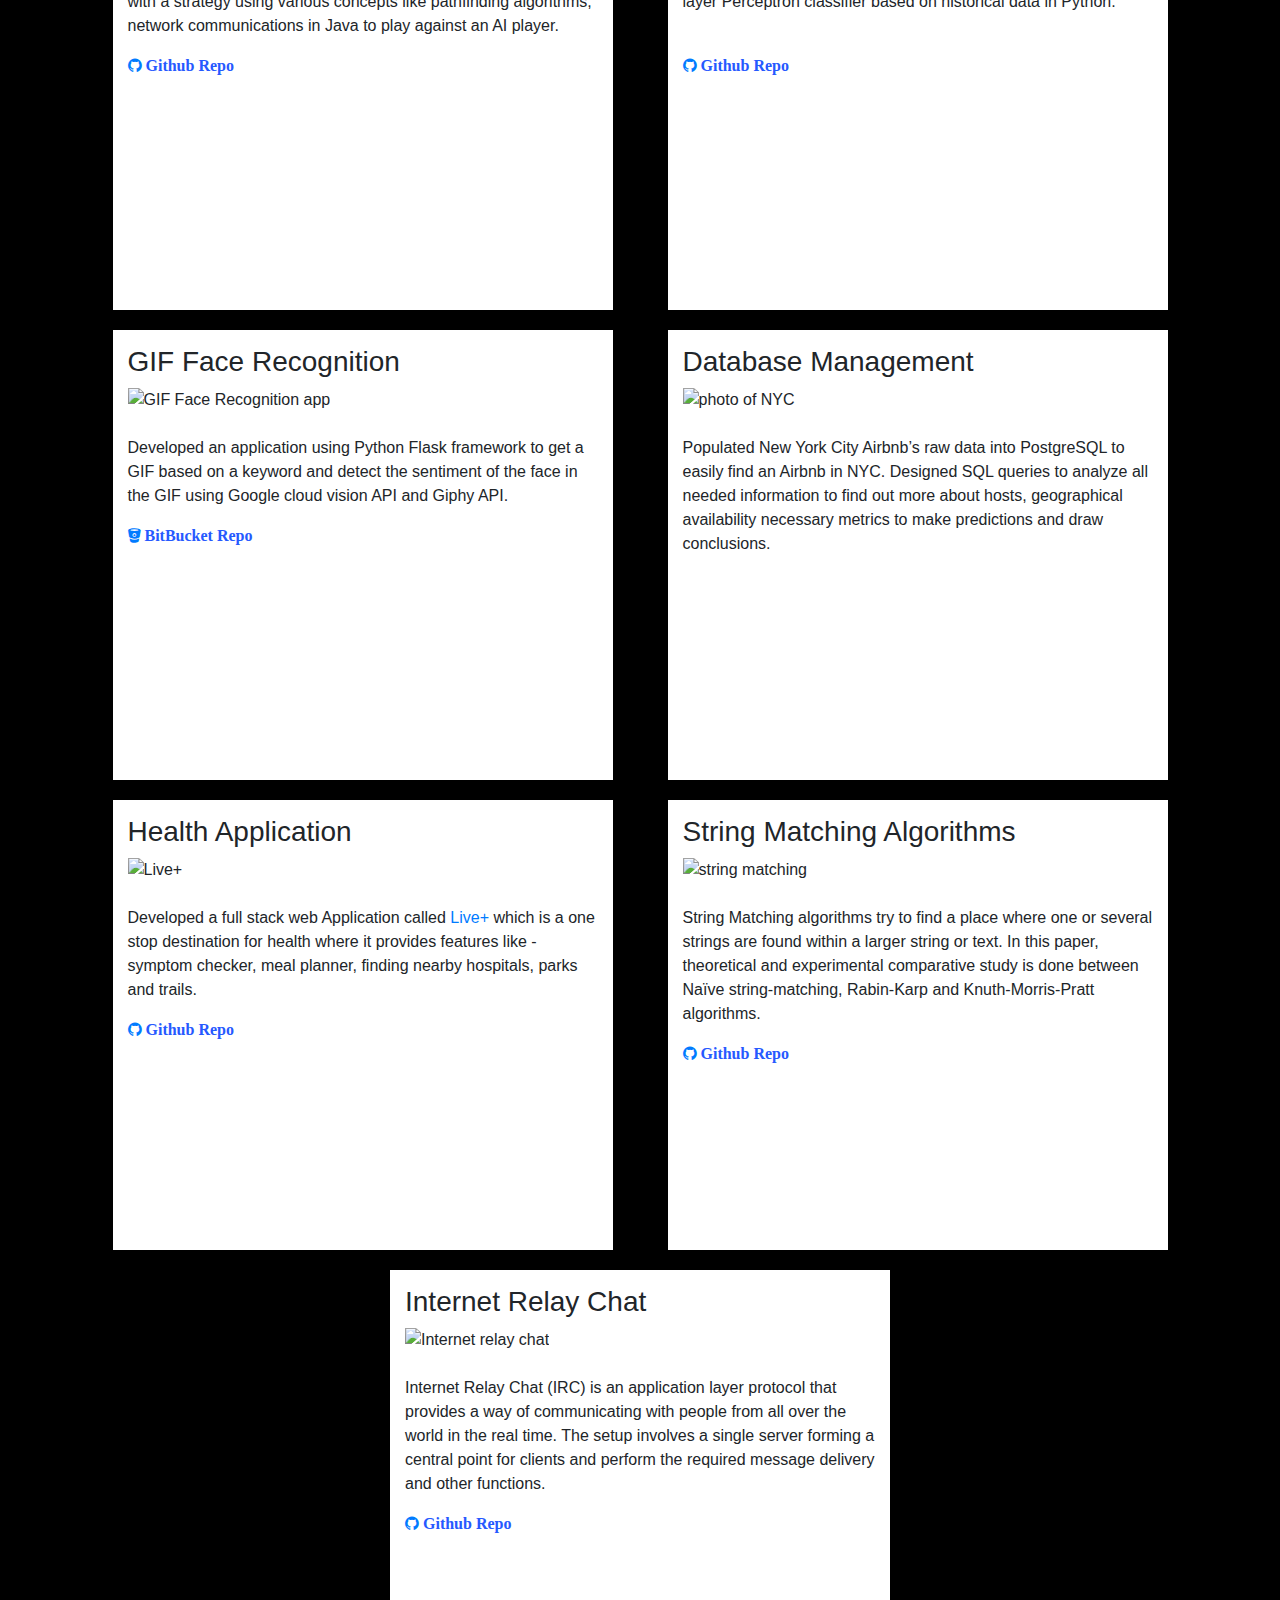
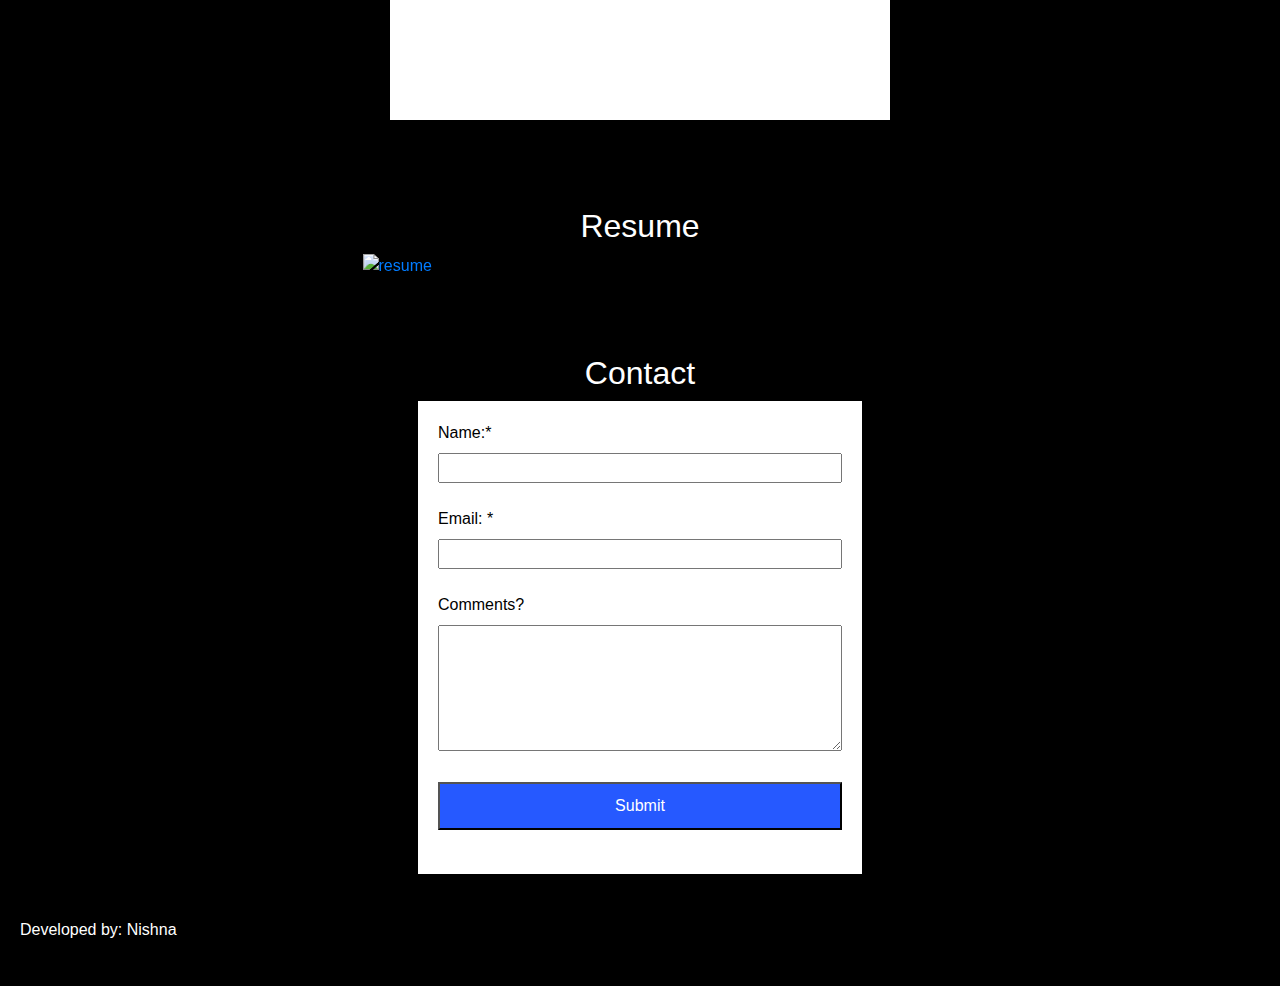
==== commit 802f489b: "adding header, type animation and aboutme section" ====
--- a/index.html
+++ b/index.html
@@ -13,9 +13,13 @@
     <link rel="stylesheet" href="portfolio.css" />
     <link rel="stylesheet" href="https://maxcdn.bootstrapcdn.com/font-awesome/4.7.0/css/font-awesome.min.css">
   </head>
-    <body id='home'>
+    <body>
+      <header class="headcontainer" id="home">
+        <h1 id="title">Nishna Reddy Aleti<br><span id='typed'></span></h1>
+        
+    </header>
         <nav class="navbar fixed-top navbar-expand-sm">
-            <ul class="navbar-nav mr-auto">
+            <ul class="nav mr-auto">
                 <li class="nav-item">
                   <a class="nav-link" href="#home">Home</a>
                 </li>
@@ -64,26 +68,37 @@
             </ul>
             <span class="navbar-text">Nishna Reddy Aleti</span> 
         </nav>
+        
+        <!-- <section id='home'>
+          <h3>I'm a <span id='demo'></span></h3>
+        </section> -->
         <h2 id='about-title'><br><br>About</h2>
-        <section class='container' id='about'>        
-            <div class='aboutme'>
-                <h3>About Me</h3>
-                <img src='images/nishna pic.jpeg' alt='Me'><br><br>
-              <p>
-                Hey there! I'm Nishna and I'm born and brought up in India. 
-                I'm currently a Master's student in Computer Science at Portland 
-                State University. I pursued my bachelor's degree in Computer Science at 
-                Mahindra Ecole Centrale, India. I work as a Graduate Administrative 
-                Assistant for the Office of Information Technology at PSU.
-              </p>
-            </div> 
+        
+        <section class='aboutmecontainer'>        
+          <div class='aboutme'>  
+            <div class="myphoto">
+              <img class="myimage" src='images/nishna pic.jpeg' alt='Me'><br><br>
+            </div>
+          </div>
+        
+          <div class='aboutme'> 
+            <p><br>
+              Hey there! I'm Nishna and I'm born and brought up in India. 
+              I'm currently a Master's student in Computer Science at Portland 
+              State University. I pursued my bachelor's degree in Computer Science at 
+              Mahindra Ecole Centrale, India. I work as a Graduate Administrative 
+              Assistant for the Office of Information Technology at PSU.
+            </p>
+            
+            <button type="button" class="btn"><a href="resume..pdf" target="_blank">View Resume</a></button>
         </section>
+             
         <br><br>
     <h2 id='projects-title'><br><br>Projects</h2>
     <section class='container' id='projects'>
       <div class='project-item'>
         <h3 id='project-item-1'>MIT Battlecode</h3>
-        <img src="images/battlecode.PNG" alt='Battlecode'><br><br>
+        <img src="images/battlecode.gif" alt='Battlecode'><br><br>
         <p> 
           Battlecode is a real-time strategy game. This involves coming up 
           with a strategy using various concepts like pathfinding algorithms, 
@@ -92,11 +107,11 @@
           <a class='fa fa-github' href="https://github.com/nishnareddy1/cs554_battle_code" 
           target="_blank" rel="noopener"><span class='repo-link'> Github Repo</span></a>
       </div>
-
+      
 
       <div class='project-item'>
         <h3 id='project-item-2'>Stock Prediction</h3>
-        <img src="images/stockPrediction.png" alt='stock Prediction'><br><br>
+        <img src="images/stockPrediction.gif" alt='stock Prediction'><br><br>
         <p>
           Predict the next 30 days stock market value of Google using 
           Multi-layer Perceptron classifier based on historical data in Python.
@@ -108,7 +123,7 @@
 
       <div class='project-item'>
         <h3 id='project-item-3'>GIF Face Recognition</h3>
-        <img src="images/gif-facerecognition.PNG" alt='GIF Face Recognition app'><br><br>
+        <img src="images/gif-facerecognition.gif" alt='GIF Face Recognition app'><br><br>
         <p>
             Developed an application using Python Flask framework to get a GIF 
             based on a keyword and detect the sentiment of the face in the GIF 
@@ -121,7 +136,7 @@
         
       <div class='project-item'> 
         <h3 id='project-item-4'>Database Management </h3> 
-        <img src="images/databaseManagement.jpg" alt='photo of NYC'><br><br>
+        <img src="images/databaseManagement.gif" alt='photo of NYC'><br><br>
         <p>
           Populated New York City Airbnb’s raw data into PostgreSQL 
           to easily find an Airbnb in NYC. Designed SQL queries to analyze 
@@ -133,12 +148,13 @@
 
       <div class='project-item'> 
         <h3 id='project-item-5'>Health Application </h3> 
-        <img src="images/live+.PNG" alt='Live+'><br><br>
-        <p>
-          Developed a full stack web Application called Live+ which is a 
+        <img src="images/live+.gif" alt='Live+'><br><br>
+        <p>
+          Developed a full stack web Application called <a href="https://healthapp-liveplus.herokuapp.com/" target="_blank" rel="noopener">Live+</a> which is a 
           one stop destination for health where it provides features like - 
           symptom checker, meal planner, finding nearby hospitals, parks and trails.
-        </p><br>
+        </p>
+
         <a class='fa fa-github' href="https://github.com/Sukanya-Kothapally/FullStack-Project" 
         target="_blank" rel="noopener"><span class='repo-link'> Github Repo</span></a>
       </div>
@@ -146,7 +162,7 @@
 
       <div class='project-item'> 
         <h3 id='project-item-6'>String Matching Algorithms</h3> 
-        <img src="images/string-matching.jpg" alt='string matching'><br><br>
+        <img src="images/string-matching.gif" alt='string matching'><br><br>
         <p>
           String Matching algorithms try to find a place where one or 
           several strings are found within a larger string or text. 
@@ -160,7 +176,7 @@
 
       <div class='project-item'> 
         <h3 id='project-item-7'>Internet Relay Chat</h3> 
-        <img src="images/irc.png" alt='Internet relay chat'><br><br>
+        <img src="images/irc.gif" alt='Internet relay chat'><br><br>
         <p>
           Internet Relay Chat (IRC) is an application layer protocol that 
           provides a way of communicating with people from all over the world in 
@@ -200,3 +216,5 @@
     </footer><br>
     </body>
 </html>
+<script type="text/javascript" src="js/typed.js"></script>
+<script type="text/javascript" src="js/text.js"></script>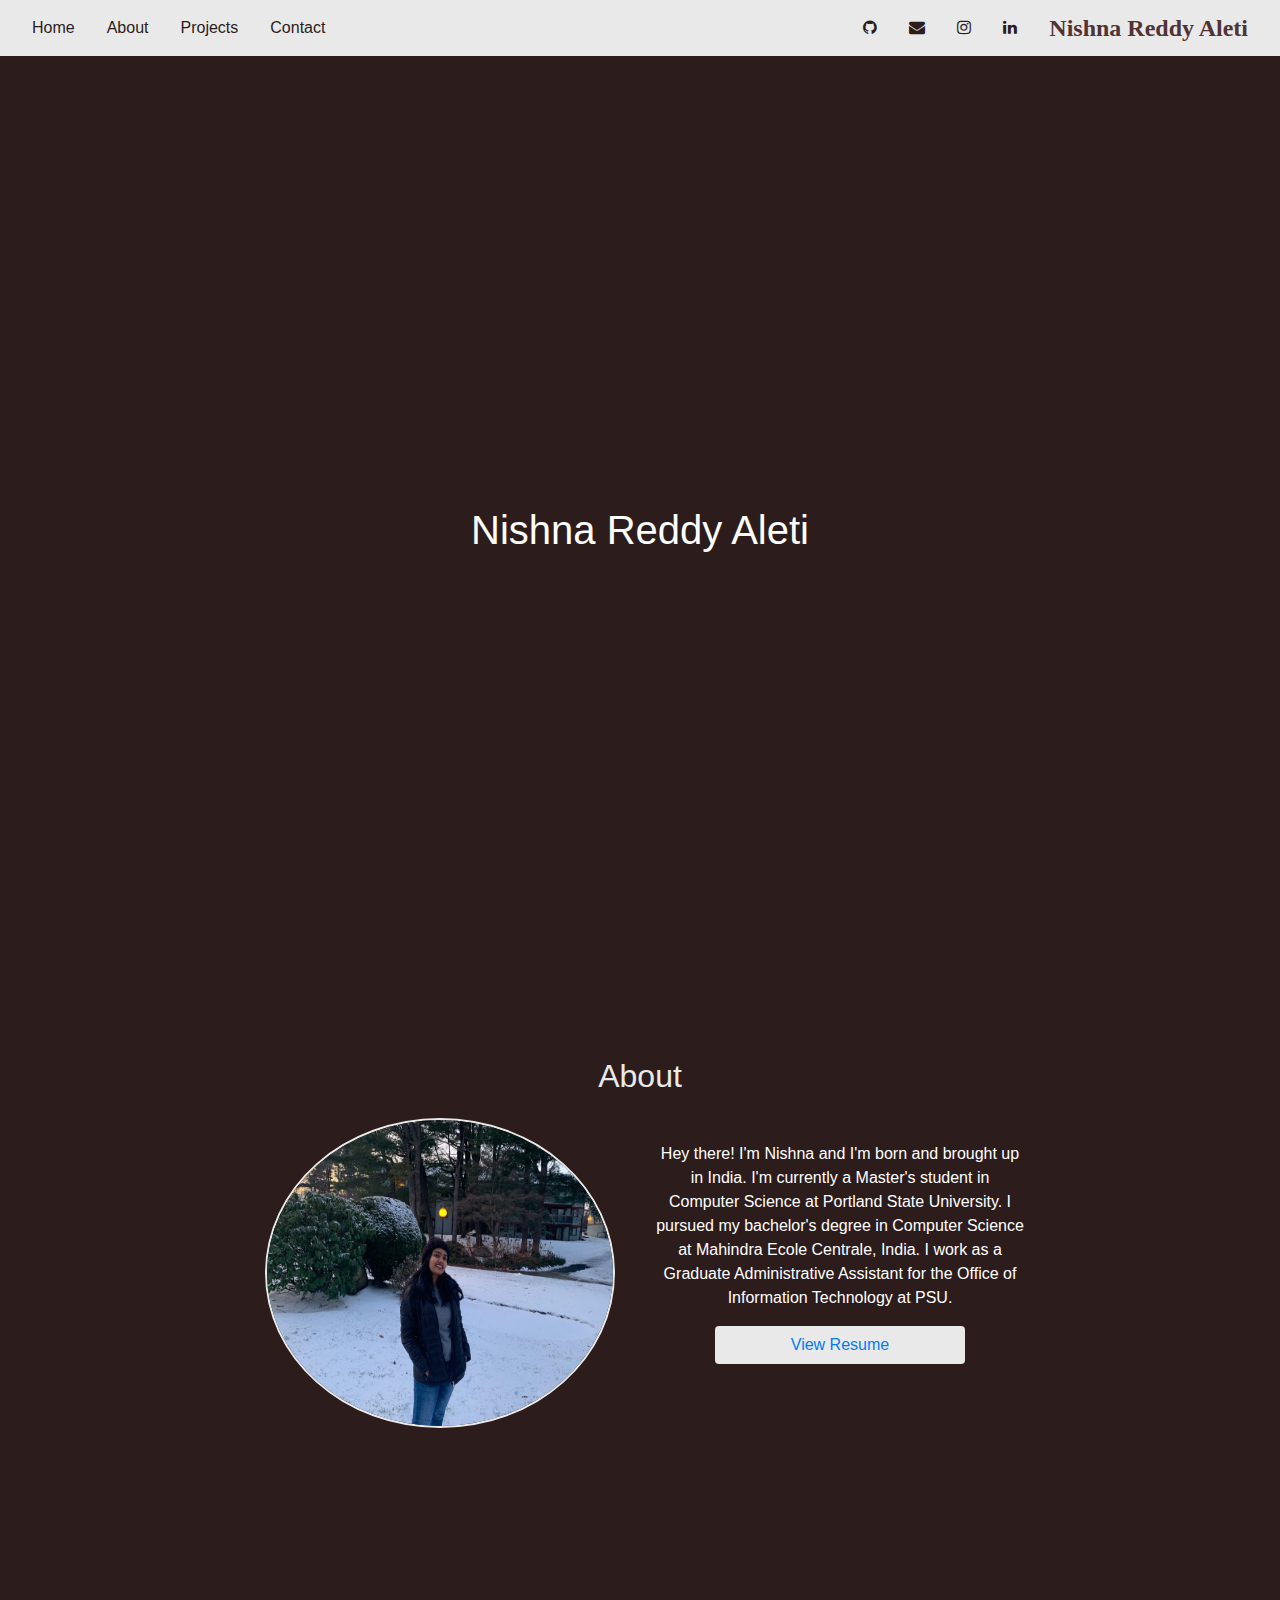
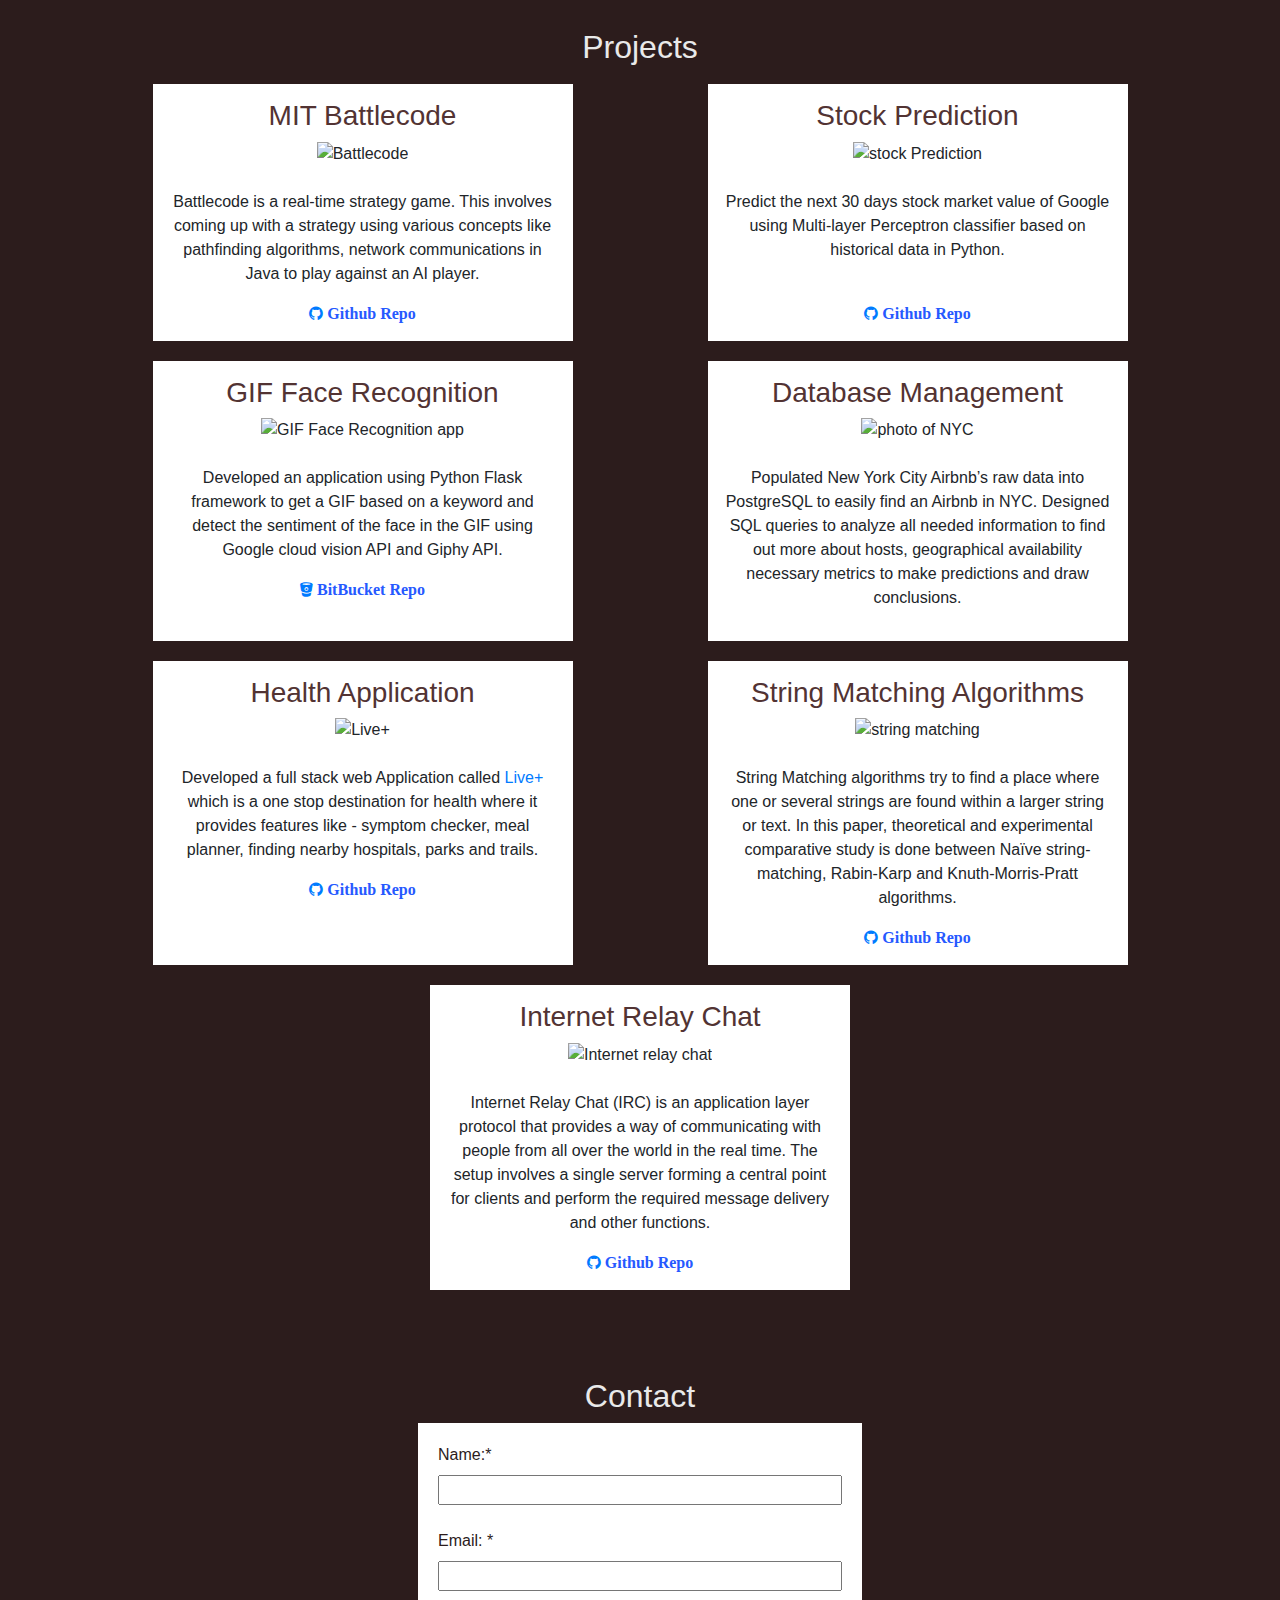
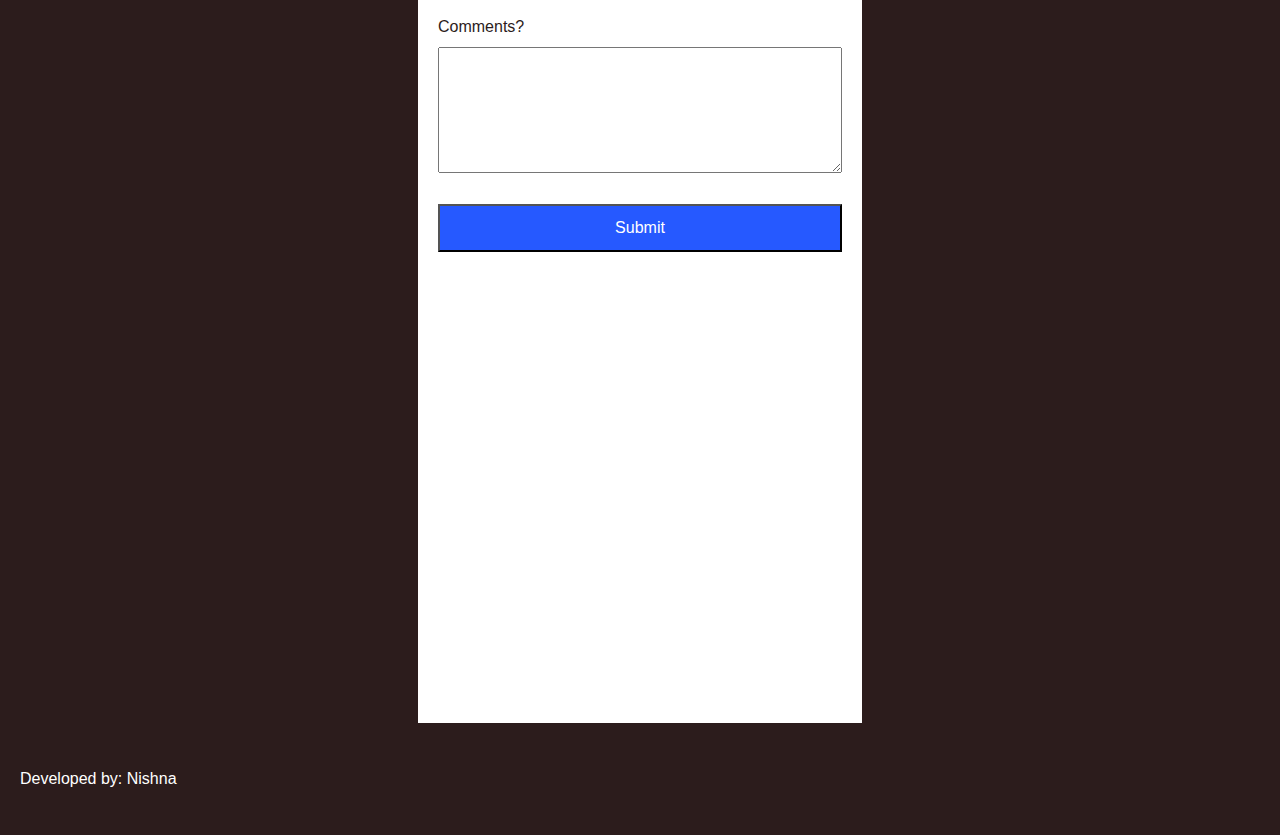
==== commit 68c9ff5d: "remove resume from nav" ====
--- a/index.html
+++ b/index.html
@@ -29,9 +29,9 @@
                 <li class="nav-item">
                   <a class="nav-link" href="#projects-title">Projects</a>
                 </li> 
-                <li class="nav-item">
-                  <a class="nav-link" href="#resume-title">Resume</a>
-                </li> 
+                <!-- <li class="nav-item">
+                  <a class="nav-link" href="#skills-title">Skills</a>
+                </li>  -->
                 <li class="nav-item">
                   <a class="nav-link" href="#contact-form-title">Contact</a>
                 </li> 
@@ -188,7 +188,7 @@
       </div>
     </section>
 
-    <h2 id='resume-title'><br><br>Resume</h2>
+    <!-- <h2 id='skills-title'><br><br>Skills</h2>
     <section class='container' id='resume'>
       <div class='resume'>
       <a href="resume..pdf" target="_blank">
@@ -198,7 +198,7 @@
         </div>
       </a>
     </div>
-    </section>
+    </section> -->
     <h2 id='contact-form-title'><br><br>Contact</h2>
     <section class="container" id="Contact">
       <form action="mailto:nishnareddyaleti@gmail.com" method="post" enctype="text/plain">
--- a/portfolio.css
+++ b/portfolio.css
@@ -1,44 +1,67 @@
 body{
-  background-color: black;
+  background-color: rgb(44, 28, 28);
   margin:0; 
   font-family: 'Gill Sans', 'Gill Sans MT', Calibri, 'Trebuchet MS', sans-serif;
 }
 li a {
   display: block;
-  color: black;
+  color: rgb(44, 28, 28);
   text-align: center;
   text-decoration: none;
 } 
 li a:hover{
-  color: black;
+  color: rgb(82, 51, 51);
   font-weight: bolder;
 }
 li a:active{
-  color:black;
+  color:rgb(44, 28, 28);
   font-weight: bolder;
 }
 .navbar{
   background-color: rgb(233, 233, 233);
 }
 .navbar-text{
-  padding: 14px 16px;
+  padding: 0px 16px;
   font-weight: bolder;
-  color:black;
+  color:rgb(82, 51, 51);
+  font-family: 'brush script MT';
+  font-size: x-large;
 } 
 .container{
   display: flex;
   justify-content: space-around;
   flex-wrap: wrap;
+  margin: 0 auto;
+  text-align: center;
+  min-height: 100vh;
+  width: 100%;
+}
+.aboutmecontainer{
+  display: flex;
+  justify-content: center;
+  flex-wrap: wrap;
+  text-align: center;
+  margin: 0 auto;
+}
+.headcontainer{
+    position: relative;
+    text-align: center;
+    float: none;
+    margin: 0 auto;
+    margin-top: 80px;
+    padding-top: 100px;
+    min-height: 100vh;
+    width: 100%;
 }
 .aboutme{
   width: 400px;
-  height:550px;
+  height:400px;
   padding: 15px;
-  background-color: white;
+  background-color:rgb(44, 28, 28);
+  color: white;
 }
 .project-item {
-  width: 500px;
-  height: 450px;
+  width: 420px;
   margin: 10px;
   background-color: white;
   padding:15px;
@@ -53,7 +76,7 @@
 }
 .resume {
   position: relative;
-  width: 50%;
+  width: 40%;
 }
 .overlay {
   transition: .5s ease;
@@ -80,13 +103,13 @@
   height: 50%;
   width:100%;
 }
-.aboutme img{
+/* .aboutme img{
   height: 55%;
   width:100%;
-}
+} */
 
 h2{
-  color: white;
+  color: rgb(233, 233, 233);
   text-align: center;
 }
 footer{
@@ -95,7 +118,7 @@
 }
 form{
   background-color: white;
-  color: black;
+  color: rgb(44, 28, 28);
   padding: 20px;
   width: 40%;
   margin: 0 auto;
@@ -125,4 +148,44 @@
 .repo-link {
   color: rgb(38, 89, 255);
   font-weight: bold;
+}
+h3{
+  color: rgb(82, 51, 51);
+}
+
+
+.myimage {
+  width: 350px;
+  height: 310px;
+  border-radius: 50%;
+  border: 2px solid rgb(233, 233, 233);
+}
+
+.btn {
+  background-color: rgb(233, 233, 233);
+  color:  rgb(82, 51, 51);
+  width: 250px;
+}
+#typed{
+  color: #ccb2b0;
+  letter-spacing: 1.5px;
+  font-size: 24px;
+  font-weight: 750;
+  text-shadow: var(--textShadow);
+}
+#title {
+  position: absolute;
+  text-align: center;
+  margin: 0 auto;
+  height: 200;
+  top: 50%;
+  left: 50%;
+  color: white;
+  font-size: 40px;
+  transform: translate(-50%, -50%);
+}
+.card {
+    margin: 0 auto;
+    float: none;
+    color: black;
 }